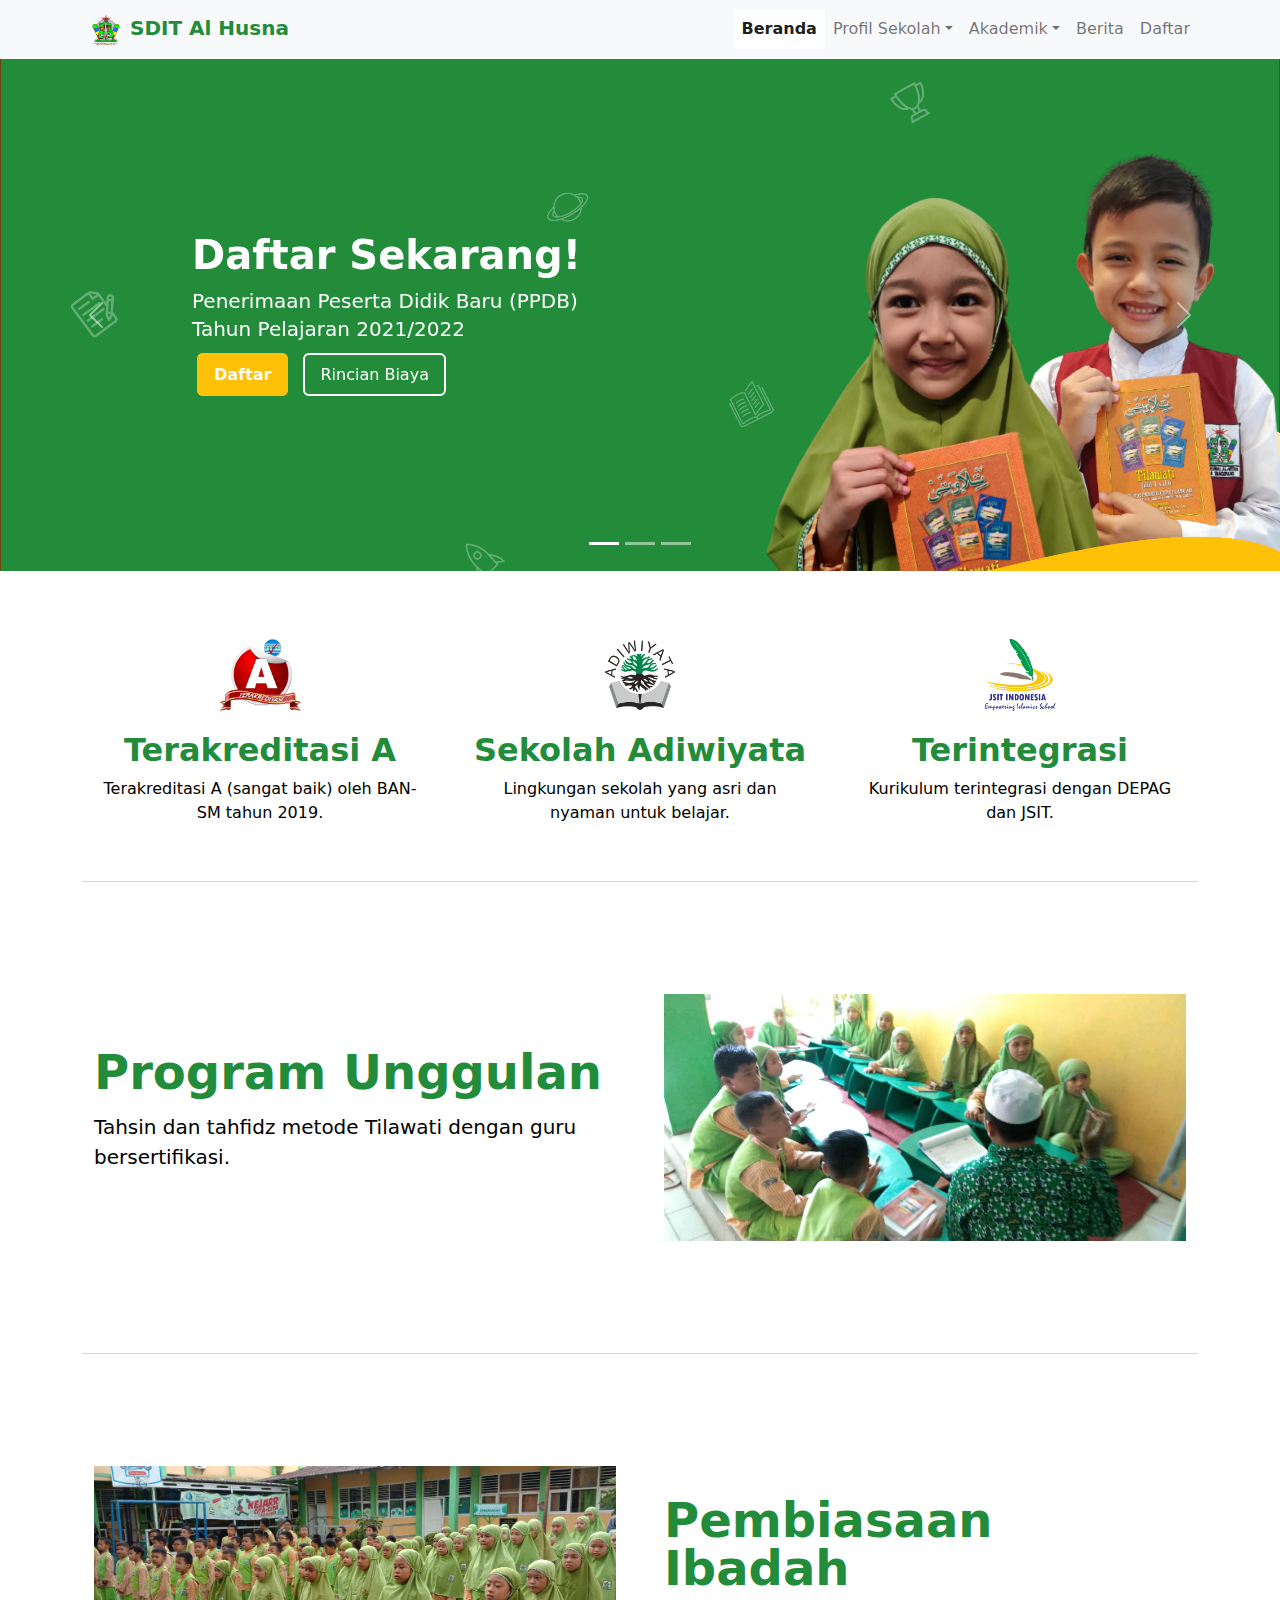
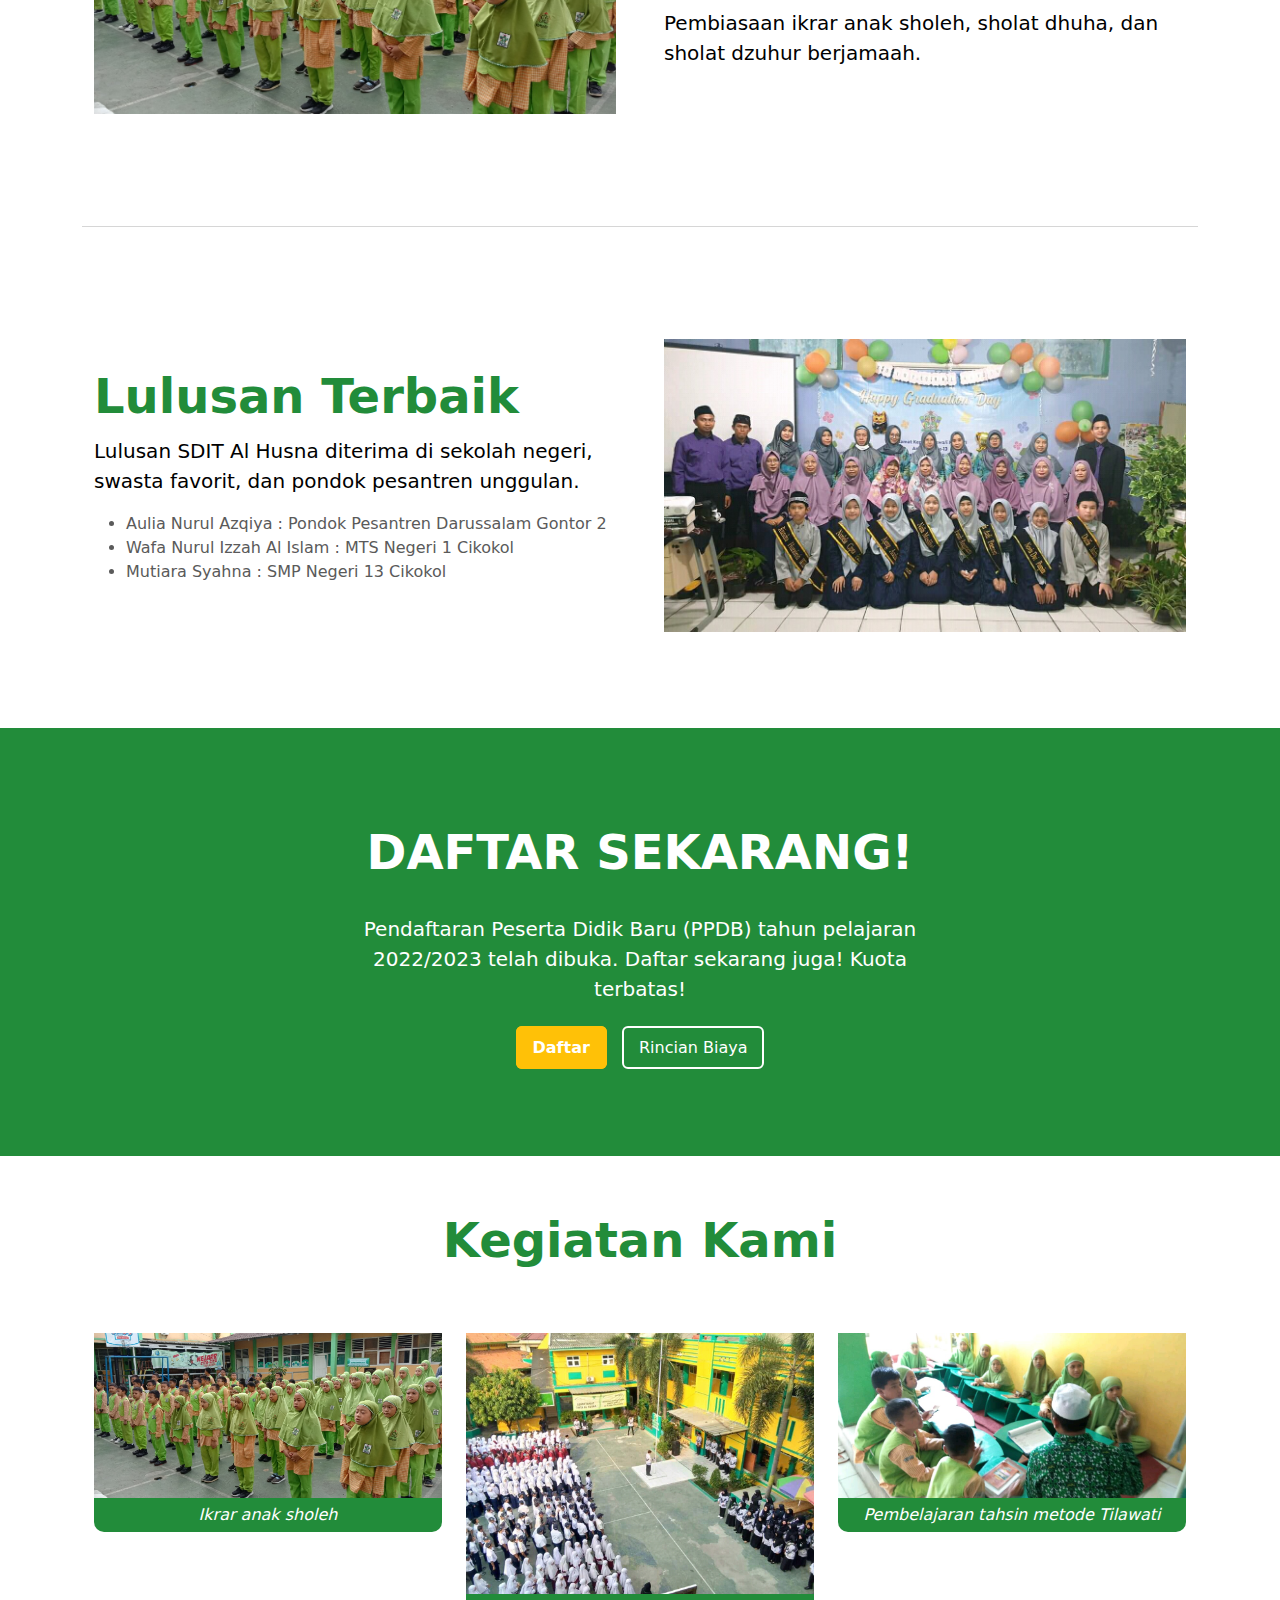
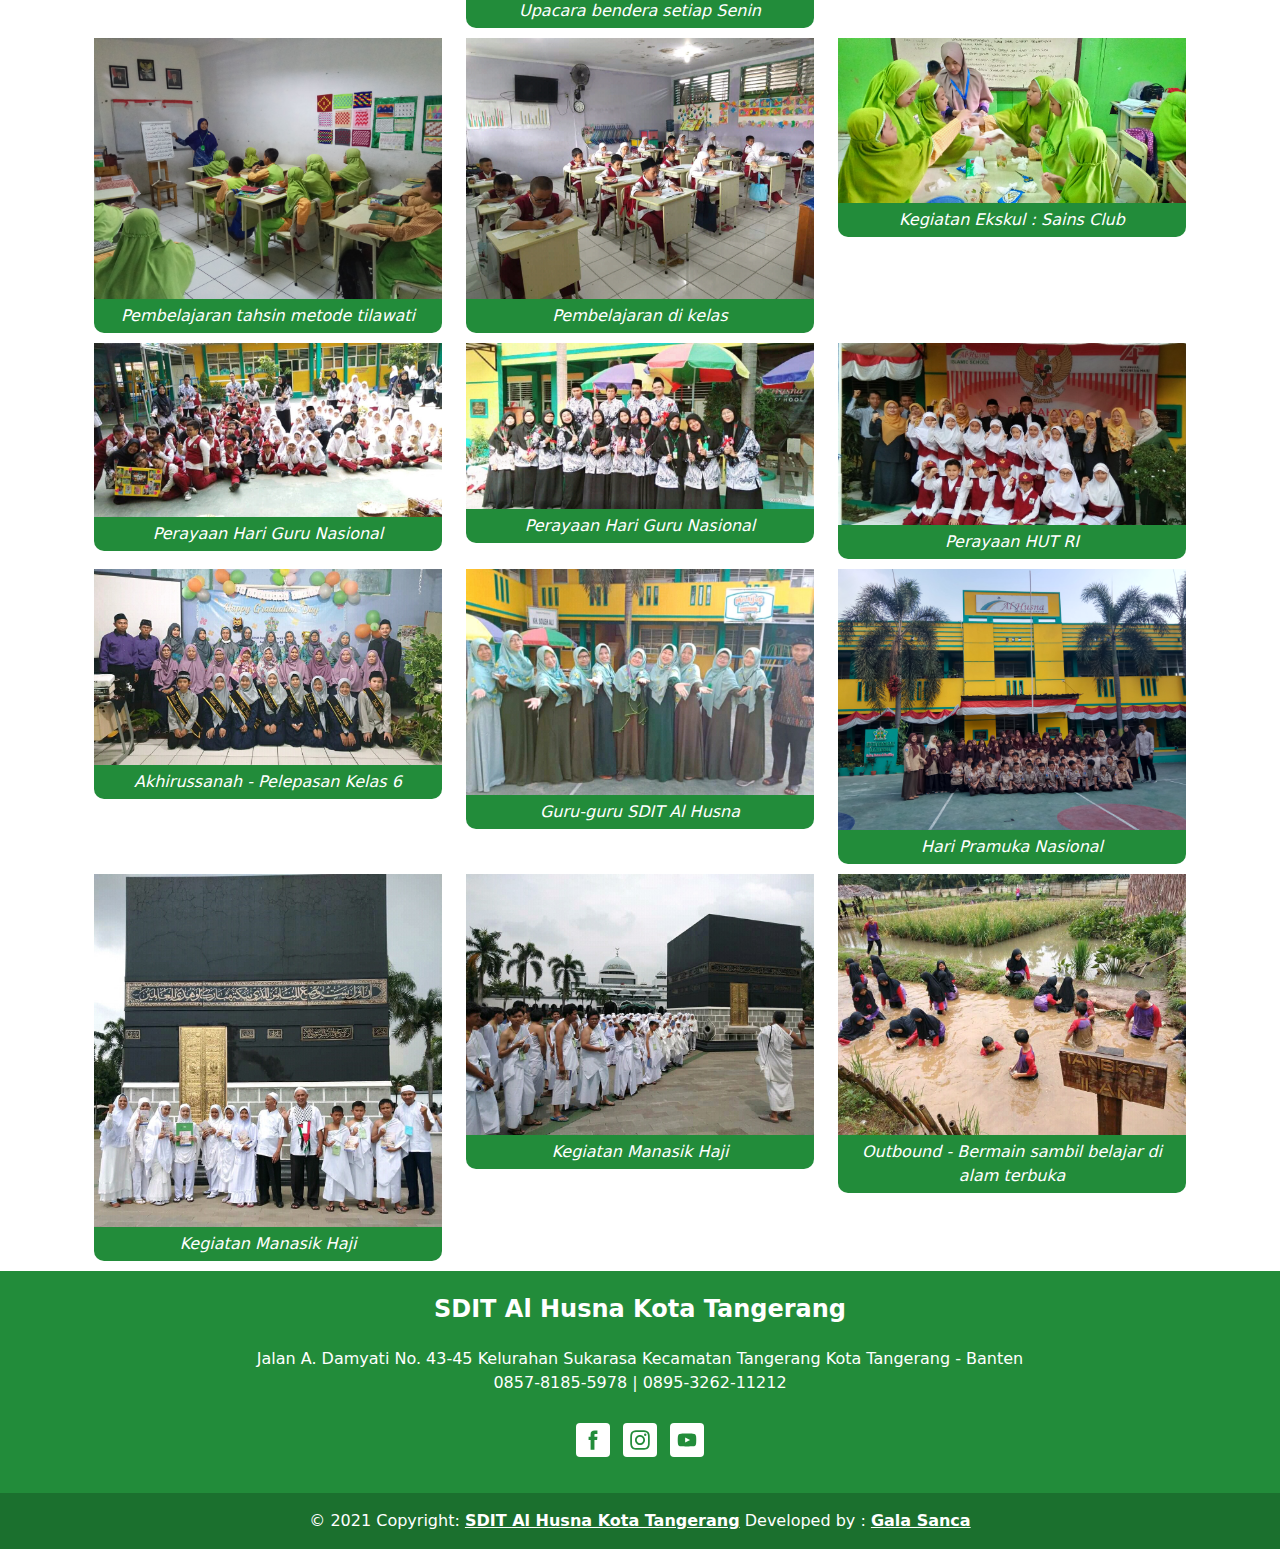
==== index.html @ 2f57d529 "Perbaikan versi. 0.4.2" ====
<!DOCTYPE html>
<html lang="en">
<head>
    <meta charset="UTF-8">
    <meta http-equiv="X-UA-Compatible" content="IE=edge">
    <meta name="viewport" content="width=device-width, initial-scale=1.0">

    <!-- Credit Bootstrap -->
    <meta charset="utf-8">
    <meta name="viewport" content="width=device-width, initial-scale=1">
    <meta name="description" content="">
    <meta name="author" content="Mark Otto, Jacob Thornton, and Bootstrap contributors">
    <meta name="generator" content="Hugo 0.83.1">
    <link rel="canonical" href="https://getbootstrap.com/docs/5.0/examples/headers/">
    <!-- Bootstrap core CSS -->
    <link href="bootstrap-5.0.1-dist/css/bootstrap.css" rel="stylesheet">
    <link href="bootstrap-5.0.1-dist/css/bootstrap.min.css" rel="stylesheet">
    <link rel="stylesheet" href="style/carousel.css">
    <link rel="stylesheet" href="style/style.css">

    <!-- icon di header -->
    <link rel="icon" href="img/logo_sdit_alhusna.png">

    <style>

    </style>

    <title>SDIT Al Husna Kota Tangerang</title>
</head>
<body>
    <!-- Bagian Header -->
    <header>
        <!-- Bagian Navigasi -->
      <nav class="navbar navbar-expand-sm navbar-light bg-light" aria-label="Third navbar example">
        <div class="container">
          <a class="navbar-brand" href="index.html"><img class="mx-2" src="img/logo_sdit_alhusna.png" height="32" alt="">SDIT Al Husna</a>
          <button class="navbar-toggler" type="button" data-bs-toggle="collapse" data-bs-target="#navbarsExample03" aria-controls="navbarsExample03" aria-expanded="false" aria-label="Toggle navigation">
            <span class="navbar-toggler-icon"></span>
          </button>
    
          <div class="collapse navbar-collapse justify-content-end" id="navbarsExample03">
            <ul class="navbar-nav mb-2 mb-sm-0">
              <li class="nav-item">
                <a class="nav-link active" aria-current="page" href="index.html">Beranda</a>
              </li>
              <li class="nav-item dropdown">
                <a class="nav-link dropdown-toggle" href="#" id="dropdown03" data-bs-toggle="dropdown" aria-expanded="false">Profil Sekolah</a>
                <ul class="dropdown-menu" aria-labelledby="dropdown03">
                  <li><a class="dropdown-item" href="../projek-websditalta-rev1/pages/sejarah.html">Sejarah Singkat</a></li>
                  <li><a class="dropdown-item" href="../projek-websditalta-rev1/pages/visimisi.html">Visi Misi</a></li>
                  <li><a class="dropdown-item" href="../projek-websditalta-rev1/pages/sarpras.html">Sarana Prasarana</a></li>
                  <li><a class="dropdown-item" href="../projek-websditalta-rev1/pages/profil.html">Profil Guru</a></li>
                </ul>
              </li>
              <li class="nav-item dropdown">
                <a class="nav-link dropdown-toggle" href="#" id="dropdown03" data-bs-toggle="dropdown" aria-expanded="false">Akademik</a>
                <ul class="dropdown-menu" aria-labelledby="dropdown03">
                  <li><a class="dropdown-item" href="../projek-websditalta-rev1/pages/prestasi.html">Prestasi Siswa</a></li>
                  <li><a class="dropdown-item" href="../projek-websditalta-rev1/pages/program.html">Program Unggulan</a></li>
                  <li><a class="dropdown-item" href="../projek-websditalta-rev1/pages/targetmutu.html">Target Mutu Lulusan</a></li>
                  <li><a class="dropdown-item" href="../projek-websditalta-rev1/pages/ekskul.html">Ekstrakurikuler</a></li>
                  <li><a class="dropdown-item" href="../projek-websditalta-rev1/pages/agenda.html">Agenda</a></li>
                </ul>
              </li>
              <li class="nav-item">
                <a class="nav-link" href="#">Berita</a>
              </li>    
              <li class="nav-item">
                <a class="nav-link" href="#daftar">Daftar</a>
              </li>       
            </ul>
          </div>
        </div>
      </nav>

    </header>

    <main>

      <!-- Bagian Carousel -->
      <div id="carouselExampleIndicators" class="carousel slide" data-bs-ride="carousel">
        <div class="carousel-indicators">
          <button type="button" data-bs-target="#carouselExampleIndicators" data-bs-slide-to="0" class="active" aria-current="true" aria-label="Slide 1"></button>
          <button type="button" data-bs-target="#carouselExampleIndicators" data-bs-slide-to="1" aria-label="Slide 2"></button>
          <button type="button" data-bs-target="#carouselExampleIndicators" data-bs-slide-to="2" aria-label="Slide 3"></button>
        </div>
        <div class="carousel-inner">
          <div class="carousel-item active">
            <img style="object-fit:cover;" src="img/banner_web.png" class="d-block w-100" alt="...">
            <div style="text-align: left;" class="carousel-caption d-md-block">
              <h1 class="fw-bold">Daftar Sekarang!</h1>
              <p style="max-width: 400px;" class="text-white">Penerimaan Peserta Didik Baru (PPDB) Tahun Pelajaran 2021/2022</p>
              <div class="regist-btn">
                <a class="daftar" target="_blank" href="https://bit.ly/PendaftaranSDITALHUSNA">Daftar</a>
                <a class="biaya" href="#">Rincian Biaya</a>
              </div>
            </div>
          </div>
          <div class="carousel-item">
            <img style="object-fit:cover;" src="img/foto/2foto.jpg" class="d-block w-100" alt="...">
          </div>
          <div class="carousel-item">
            <img style="object-fit:cover;" src="img/foto/15foto.jpg" class="d-block w-100" alt="...">
          </div>
        </div>
        <button class="carousel-control-prev" type="button" data-bs-target="#carouselExampleIndicators" data-bs-slide="prev">
          <span class="carousel-control-prev-icon" aria-hidden="true"></span>
          <span class="visually-hidden">Previous</span>
        </button>
        <button class="carousel-control-next" type="button" data-bs-target="#carouselExampleIndicators" data-bs-slide="next">
          <span class="carousel-control-next-icon" aria-hidden="true"></span>
          <span class="visually-hidden">Next</span>
        </button>
      </div>

      <div class="container marketing">
        <!-- Three columns of text below the carousel -->
        <div class="row">
          <div class="col-lg-4">
            <img src="img/icon/akreditasi-a.jpg" height="80" alt="terakreditasi A" class="mb-3">
            <h2>Terakreditasi A</h2>
            <p>Terakreditasi A (sangat baik) oleh BAN-SM tahun 2019.</p>
            <!-- <p><a class="btn btn-secondary" href="#">View details &raquo;</a></p> -->
          </div><!-- /.col-lg-4 -->

          <div class="col-lg-4">
            <img src="img/icon/Adiwiyata.png" height="80" alt="adiwiyata" class="mb-3">
            <h2>Sekolah Adiwiyata</h2>
            <p>Lingkungan sekolah yang asri dan nyaman untuk belajar.</p>
            <!-- <p><a class="btn btn-secondary" href="#">View details &raquo;</a></p> -->
          </div><!-- /.col-lg-4 -->

          <div class="col-lg-4">
            <img src="img/icon/jsit.png" height="80" alt="adiwiyata" class="mb-3">
            <h2>Terintegrasi</h2>
            <p>Kurikulum terintegrasi dengan DEPAG dan JSIT.</p>
            <!-- <p><a class="btn btn-secondary" href="#">View details &raquo;</a></p> -->
          </div><!-- /.col-lg-4 -->
        </div><!-- /.row -->
      </div><!-- /.container -->    

      <div class="container">
        <hr>
      </div>

      <!-- BAGIAN HEROES #1 -->
      <div class="container col-xxl-8 px-4 py-5">
        <div class="row flex-lg-row-reverse align-items-center g-5 py-5">
          <div class="col-10 col-sm-8 col-lg-6">
            <img src="img/foto/6foto.jpg" class="d-block mx-lg-auto img-fluid" alt="Bootstrap Themes" width="700" height="500" loading="lazy">
          </div>
          <div class="col-lg-6">
            <h1 class="display-5 fw-bold lh-1 mb-3">Program Unggulan</h1>
            <p class="lead">Tahsin dan tahfidz metode Tilawati dengan guru bersertifikasi.</p>
          </div>
        </div>
      </div>

      <div class="container">
        <hr>
      </div>

      <!-- BAGIAN HEROES #2 -->
      <div class="container col-xxl-8 px-4 py-5">
        <div class="row flex-lg-row align-items-center g-5 py-5">
          <div class="col-10 col-sm-8 col-lg-6">
            <img src="img/foto/1foto.jpg" class="d-block mx-lg-auto img-fluid" alt="Bootstrap Themes" width="700" height="500" loading="lazy">
          </div>
          <div class="col-lg-6">
            <h1 class="display-5 fw-bold lh-1 mb-3">Pembiasaan Ibadah</h1>
            <p class="lead">Pembiasaan ikrar anak sholeh, sholat dhuha, dan sholat dzuhur berjamaah.</p>
          </div>
        </div>
      </div>

      <div class="container">
        <hr>
      </div>

      <!-- BAGIAN HEROES #3 -->
      <div class="container col-xxl-8 px-4 py-5">
        <div class="row flex-lg-row-reverse align-items-center g-5 py-5">
          <div class="col-10 col-sm-8 col-lg-6">
            <img src="img/foto/10foto.jpg" class="d-block mx-lg-auto img-fluid" alt="Bootstrap Themes" width="700" height="500" loading="lazy">
          </div>
          <div class="col-lg-6">
            <h1 class="display-5 fw-bold lh-1 mb-3">Lulusan Terbaik</h1>
            <p class="lead">Lulusan SDIT Al Husna diterima di sekolah negeri, swasta favorit, dan pondok pesantren unggulan.</p>
            <ul>
              <li>Aulia Nurul Azqiya : Pondok Pesantren Darussalam Gontor 2</li>
              <li>Wafa Nurul Izzah Al Islam : MTS Negeri 1 Cikokol</li>
              <li>Mutiara Syahna : SMP Negeri 13 Cikokol</li>
            </ul>
          </div>
        </div>
      </div>

      <!-- HEROES DAFTAR -->
      <div style="background-color: #228c3a;" class=" text-secondary px-4 py-5 text-center" id="daftar">
        <div class="py-5">
          <h1 class="display-5 fw-bold text-white pb-4">DAFTAR SEKARANG!</h1>
          <div class="col-lg-6 mx-auto">
            <p class="fs-5 mb-4 text-white pb-2">Pendaftaran Peserta Didik Baru (PPDB) tahun pelajaran 2022/2023 telah dibuka. Daftar sekarang juga! Kuota terbatas!</p>
            <div class="d-grid gap-2 d-sm-flex justify-content-sm-center">
              <div class="regist-btn">
                <a class="daftar" target="_blank" href="https://bit.ly/PendaftaranSDITALHUSNA">Daftar</a>
                <a class="biaya" href="#">Rincian Biaya</a>
              </div>
            </div>
          </div>
        </div>
      </div>

      <!-- GALERY -->
      <div class="container">
        <div class="px-2 py-2 my-5 text-center">
          <h1 class="display-5 fw-bold">Kegiatan Kami</h1>
        </div>
        <div class="container">
            <div class="row">
                <div class="col-lg-4 col-md-6">
                    <img class="img-fluid" src="img/foto/1foto.jpg" alt="">
                    <div class="photo-caption">Ikrar anak sholeh</div>
                </div>
                <div class="col-lg-4 col-md-6">
                  <img class="img-fluid" src="img/foto/2foto.jpg" alt="">
                  <div class="photo-caption">Upacara bendera setiap Senin</div>
              </div>
                <div class="col-lg-4 col-md-6">
                    <img class="img-fluid" src="img/foto/6foto.jpg" alt="">
                    <div class="photo-caption">Pembelajaran tahsin metode Tilawati</div>
                </div>
                <div class="col-lg-4 col-md-6">
                  <img class="img-fluid" src="img/foto/5foto.jpg" alt="">
                  <div class="photo-caption">Pembelajaran tahsin metode tilawati</div>
              </div>
              <div class="col-lg-4 col-md-6">
                <img class="img-fluid" src="img/foto/4foto.jpg" alt="">
                <div class="photo-caption">Pembelajaran di kelas</div>
              </div>
              <div class="col-lg-4 col-md-6">
                <img class="img-fluid" src="img/foto/7foto.jpg" alt="">
                <div class="photo-caption">Kegiatan Ekskul : Sains Club</div>
            </div>
                <div class="col-lg-4 col-md-6">
                    <img class="img-fluid" src="img/foto/3foto.jpg" alt="">
                    <div class="photo-caption">Perayaan Hari Guru Nasional</div>
                </div>




                <div class="col-lg-4 col-md-6">
                    <img class="img-fluid" src="img/foto/8foto.jpg" alt="">
                    <div class="photo-caption">Perayaan Hari Guru Nasional</div>
                </div>
                <div class="col-lg-4 col-md-6">
                    <img class="img-fluid" src="img/foto/9foto.jpg" alt="">
                    <div class="photo-caption">Perayaan HUT RI</div>
                </div>
                <div class="col-lg-4 col-md-6">
                    <img class="img-fluid" src="img/foto/10foto.jpg" alt="">
                    <div class="photo-caption">Akhirussanah - Pelepasan Kelas 6</div>
                </div>
                <div class="col-lg-4 col-md-6">
                    <img class="img-fluid" src="img/foto/11foto.jpg" alt="">
                    <div class="photo-caption">Guru-guru SDIT Al Husna</div>
                </div>
                <div class="col-lg-4 col-md-6">
                    <img class="img-fluid" src="img/foto/12foto.jpg" alt="">
                    <div class="photo-caption">Hari Pramuka Nasional</div>
                </div>
                <div class="col-lg-4 col-md-6">
                    <img class="img-fluid" src="img/foto/13foto.jpg" alt="">
                    <div class="photo-caption">Kegiatan Manasik Haji</div>
                </div>
                <div class="col-lg-4 col-md-6">
                    <img class="img-fluid" src="img/foto/14foto.jpg" alt="">
                    <div class="photo-caption">Kegiatan Manasik Haji</div>
                </div>
                <div class="col-lg-4 col-md-6">
                    <img class="img-fluid" src="img/foto/15foto.jpg" alt="">
                    <div class="photo-caption">Outbound - Bermain sambil belajar di alam terbuka</div>
                </div>
            </div>
        </div>
        
    </div> 

    </main>

<!-- Footer -->
<footer style="background-color: #228c3a;" class="text-center text-white">
  <!-- Grid container -->
  <div class="container p-4">
    <h4 class="mb-4"><b>SDIT Al Husna Kota Tangerang</b></h4>
    <p class="text-white mb-4">Jalan A. Damyati No. 43-45 Kelurahan Sukarasa Kecamatan Tangerang Kota Tangerang - Banten
      <br>
      0857-8185-5978 | 0895-3262-11212
    </p>
    <!-- Section: Social media -->
    <section class="mb-2">
      <!-- Facebook -->
      <a style="width: 34px; padding: 2px; fill: #228c3a; background-color: white;" class="btn btn-floating m-1" href="https://www.facebook.com/sdi.alhusna.7" target="_blank">
        <svg viewBox="0 0 512 512"><path d="M211.9 197.4h-36.7v59.9h36.7V433.1h70.5V256.5h49.2l5.2-59.1h-54.4c0 0 0-22.1 0-33.7 0-13.9 2.8-19.5 16.3-19.5 10.9 0 38.2 0 38.2 0V82.9c0 0-40.2 0-48.8 0 -52.5 0-76.1 23.1-76.1 67.3C211.9 188.8 211.9 197.4 211.9 197.4z"/></svg>
      </a>

      <!-- Instagram -->
      <a style="width: 34px; padding: 2px; fill: #228c3a; background-color: white;" class="btn btn-floating m-1" href="https://instagram.com/sdit.alhusnatangerang" target="_blank">
        <svg viewBox="0 0 512 512"><g><path d="M256 109.3c47.8 0 53.4 0.2 72.3 1 17.4 0.8 26.9 3.7 33.2 6.2 8.4 3.2 14.3 7.1 20.6 13.4 6.3 6.3 10.1 12.2 13.4 20.6 2.5 6.3 5.4 15.8 6.2 33.2 0.9 18.9 1 24.5 1 72.3s-0.2 53.4-1 72.3c-0.8 17.4-3.7 26.9-6.2 33.2 -3.2 8.4-7.1 14.3-13.4 20.6 -6.3 6.3-12.2 10.1-20.6 13.4 -6.3 2.5-15.8 5.4-33.2 6.2 -18.9 0.9-24.5 1-72.3 1s-53.4-0.2-72.3-1c-17.4-0.8-26.9-3.7-33.2-6.2 -8.4-3.2-14.3-7.1-20.6-13.4 -6.3-6.3-10.1-12.2-13.4-20.6 -2.5-6.3-5.4-15.8-6.2-33.2 -0.9-18.9-1-24.5-1-72.3s0.2-53.4 1-72.3c0.8-17.4 3.7-26.9 6.2-33.2 3.2-8.4 7.1-14.3 13.4-20.6 6.3-6.3 12.2-10.1 20.6-13.4 6.3-2.5 15.8-5.4 33.2-6.2C202.6 109.5 208.2 109.3 256 109.3M256 77.1c-48.6 0-54.7 0.2-73.8 1.1 -19 0.9-32.1 3.9-43.4 8.3 -11.8 4.6-21.7 10.7-31.7 20.6 -9.9 9.9-16.1 19.9-20.6 31.7 -4.4 11.4-7.4 24.4-8.3 43.4 -0.9 19.1-1.1 25.2-1.1 73.8 0 48.6 0.2 54.7 1.1 73.8 0.9 19 3.9 32.1 8.3 43.4 4.6 11.8 10.7 21.7 20.6 31.7 9.9 9.9 19.9 16.1 31.7 20.6 11.4 4.4 24.4 7.4 43.4 8.3 19.1 0.9 25.2 1.1 73.8 1.1s54.7-0.2 73.8-1.1c19-0.9 32.1-3.9 43.4-8.3 11.8-4.6 21.7-10.7 31.7-20.6 9.9-9.9 16.1-19.9 20.6-31.7 4.4-11.4 7.4-24.4 8.3-43.4 0.9-19.1 1.1-25.2 1.1-73.8s-0.2-54.7-1.1-73.8c-0.9-19-3.9-32.1-8.3-43.4 -4.6-11.8-10.7-21.7-20.6-31.7 -9.9-9.9-19.9-16.1-31.7-20.6 -11.4-4.4-24.4-7.4-43.4-8.3C310.7 77.3 304.6 77.1 256 77.1L256 77.1z"/><path d="M256 164.1c-50.7 0-91.9 41.1-91.9 91.9s41.1 91.9 91.9 91.9 91.9-41.1 91.9-91.9S306.7 164.1 256 164.1zM256 315.6c-32.9 0-59.6-26.7-59.6-59.6s26.7-59.6 59.6-59.6 59.6 26.7 59.6 59.6S288.9 315.6 256 315.6z"/><circle cx="351.5" cy="160.5" r="21.5"/></g></svg>
      </a>

      <!-- Youtube -->
      <a style="width: 34px; padding: 2px; fill: #228c3a; background-color: white;" class="btn btn-floating m-1" href="https://www.youtube.com/channel/UCJsd5Vw7xkL0qe_aAj08_vQ" target="_blank">
        <svg viewBox="0 0 512 512"><path d="M422.6 193.6c-5.3-45.3-23.3-51.6-59-54 -50.8-3.5-164.3-3.5-215.1 0 -35.7 2.4-53.7 8.7-59 54 -4 33.6-4 91.1 0 124.8 5.3 45.3 23.3 51.6 59 54 50.9 3.5 164.3 3.5 215.1 0 35.7-2.4 53.7-8.7 59-54C426.6 284.8 426.6 227.3 422.6 193.6zM222.2 303.4v-94.6l90.7 47.3L222.2 303.4z"/></svg>
      </a>
      
    </section>
    <!-- Section: Social media -->

  </div>
  <!-- Grid container -->

  <!-- Copyright -->
  <div class="text-center p-3" style="background-color: rgba(0, 0, 0, 0.2);">
    © 2021 Copyright:
    <a class="text-white" href="index.html"><b>SDIT Al Husna Kota Tangerang</b></a>
    Developed by :
    <a class="text-white" href="https://www.facebook.com/galasanca"><b>Gala Sanca</b></a>
  </div>
  <!-- Copyright -->
</footer>
<!-- Footer -->

</body>
    <script src="bootstrap-5.0.1-dist/js/bootstrap.js"></script>
</html>
---- style/carousel.css ----
/* GLOBAL STYLES
-------------------------------------------------- */
/* Padding below the footer and lighter body text */

body {
  padding-top: 3rem;
  padding-bottom: 3rem;
  color: #5a5a5a;
}


/* CUSTOMIZE THE CAROUSEL
-------------------------------------------------- */

/* Carousel base class */
.carousel {
  margin-bottom: 4rem;
}
/* Since positioning the image, we need to help out the caption */
.carousel-caption {
  bottom: 3rem;
  z-index: 10;
}

/* Declare heights because of positioning of img element */
.carousel-item {
  height: 32rem;
}
.carousel-item > img {
  position: absolute;
  top: 0;
  left: 0;
  min-width: 100%;
  height: 32rem;
}


/* MARKETING CONTENT
-------------------------------------------------- */

/* Center align the text within the three columns below the carousel */
.marketing .col-lg-4 {
  margin-bottom: 1.5rem;
  text-align: center;
}
.marketing h2 {
  font-weight: 400;
}
/* rtl:begin:ignore */
.marketing .col-lg-4 p {
  margin-right: .75rem;
  margin-left: .75rem;
}
/* rtl:end:ignore */


/* Featurettes
------------------------- */

.featurette-divider {
  margin: 5rem 0; /* Space out the Bootstrap <hr> more */
}

/* Thin out the marketing headings */
.featurette-heading {
  font-weight: 300;
  line-height: 1;
  /* rtl:remove */
  letter-spacing: -.05rem;
}


/* RESPONSIVE CSS
-------------------------------------------------- */

@media (min-width: 40em) {
  /* Bump up size of carousel content */
  .carousel-caption p {
    margin-bottom: 1.25rem;
    font-size: 1.25rem;
    line-height: 1.4;
  }

  .featurette-heading {
    font-size: 50px;
  }
}

@media (min-width: 62em) {
  .featurette-heading {
    margin-top: 7rem;
  }
}
---- style/style.css ----
/* 228c3a Pallete Hijau*/ 
/* ffc107 Pallete Orange */
body{
    margin: 0;
    padding: 0;
  }

p{
    color: black;
}

.container .navbar-brand{
      color: #228c3a;
      font-weight: bold;
  }

nav .container ul li .active{
    background-color: white;
    color: #228c3a;
    font-weight: bold;
}

/* TAMBAHAN CSS CAROUSEL */
.carousel-caption{
    top: 50%;
    transform: translateY(-50%);
}

.marketing h2{
    color: #228c3a;
    font-weight: bold;
}

.regist-btn a{
    text-decoration: none;
    color: white;
    font-size: 16px;
    padding: 10px 15px;
    margin: 10px 5px;
}

.regist-btn .daftar{
    background-color: #ffc107;
    border-radius: 6px;
    border: #ffc107 2px solid;
    font-weight: bold;
}

.regist-btn .daftar:hover{
    border: white 2px solid;
    background-color: #ffc107;
    border-radius: 6px;
    font-weight: bold;
    color:white;
}

.regist-btn .biaya{
    border: white solid 2px;
    background-color: #228c3a;
    border-radius: 6px;
}


.container h1{
    color: #228c3a;
}

.copyright a{
    color: white;
    font-weight: bold;
}

.photo-caption{
    background-color: #228c3a;
    color: white;
    text-align: center;
    font-style: italic;
    padding: 5px;
    margin-bottom: 10px;
    border-bottom-left-radius: 10px;
    border-bottom-right-radius: 10px;
}
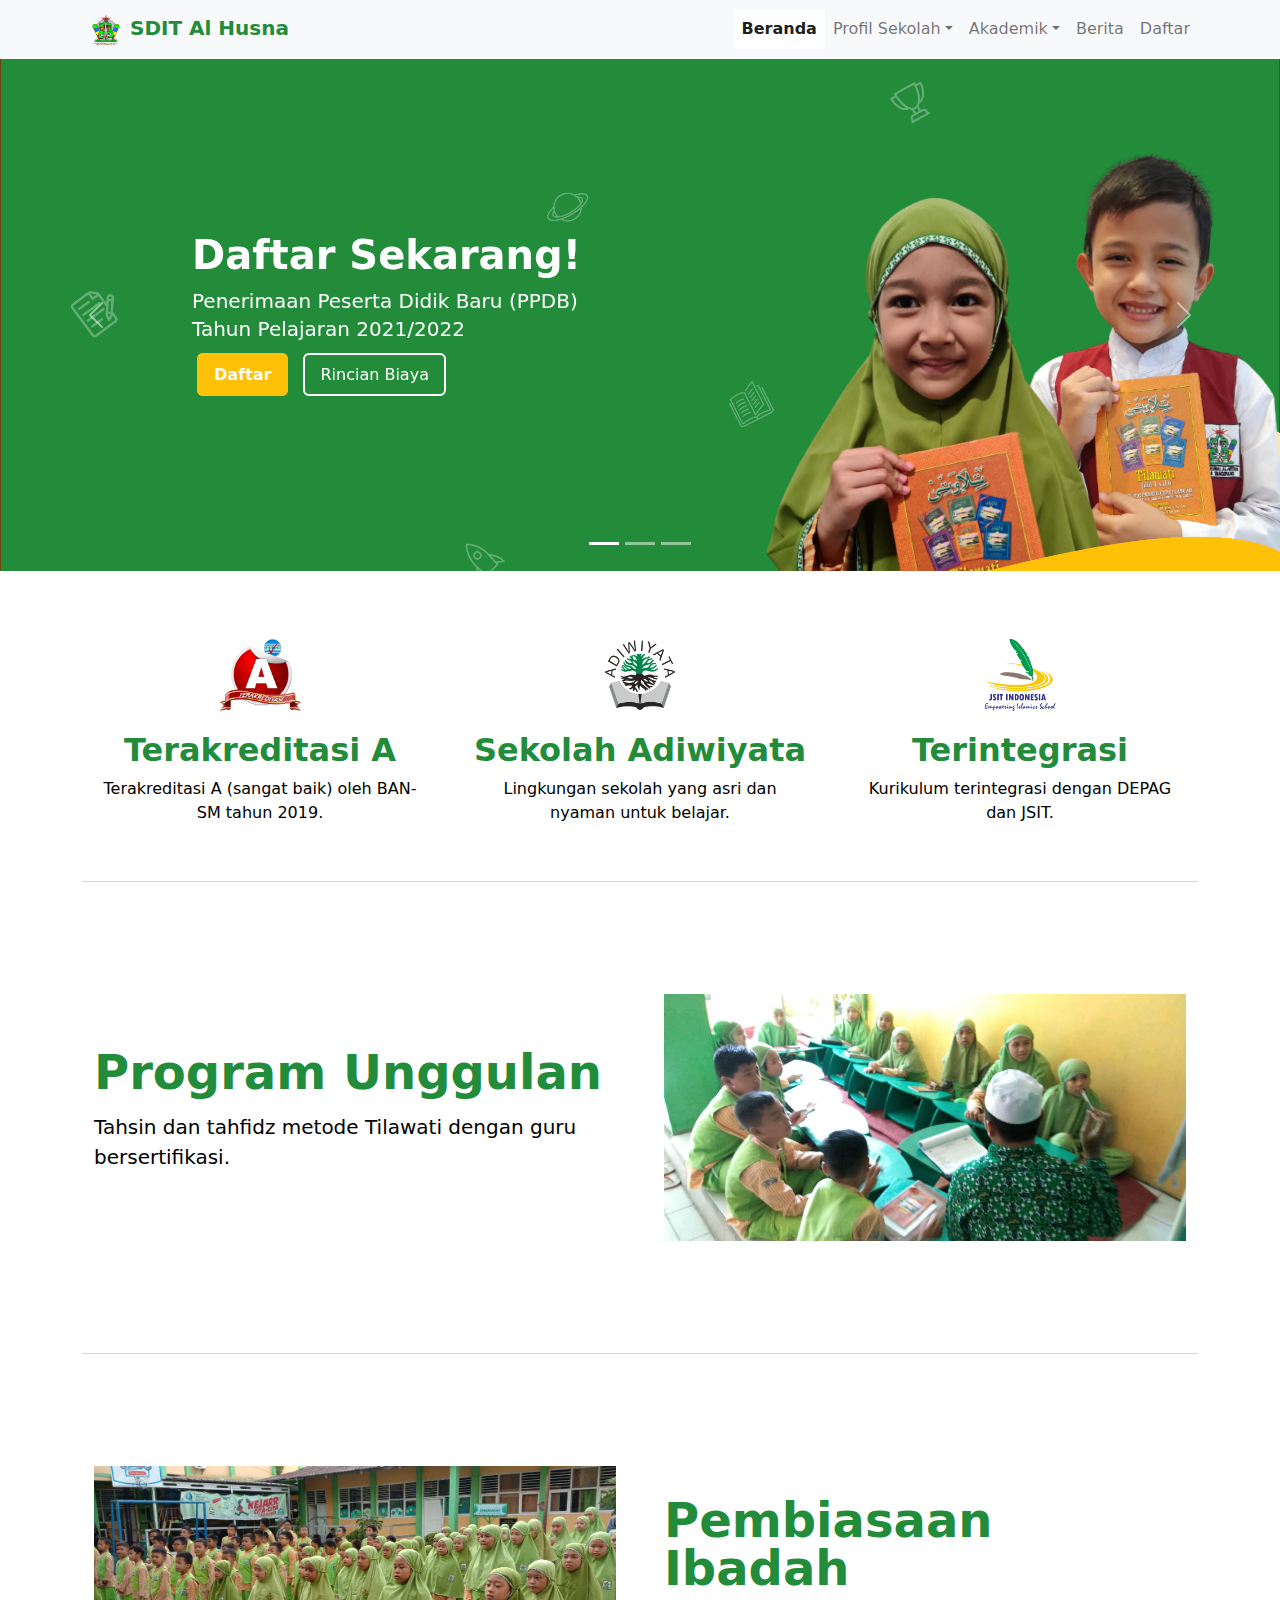
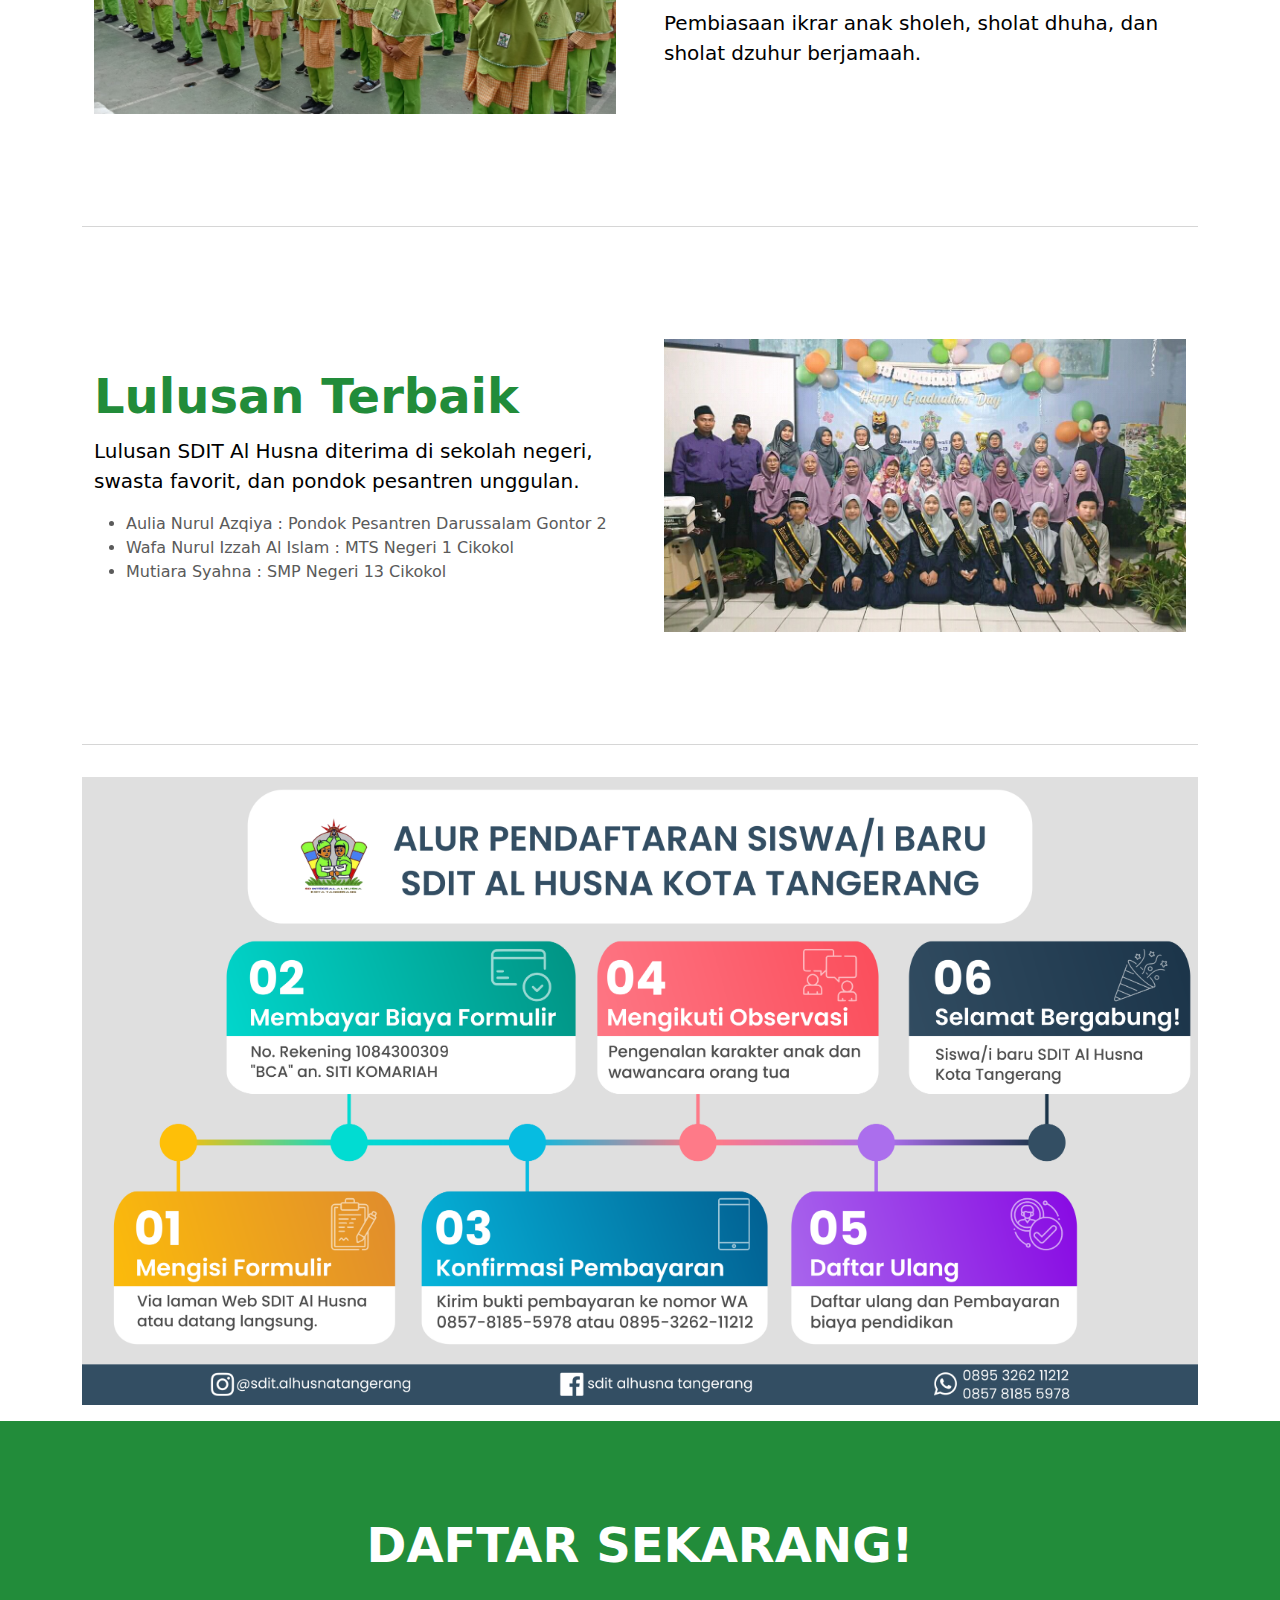
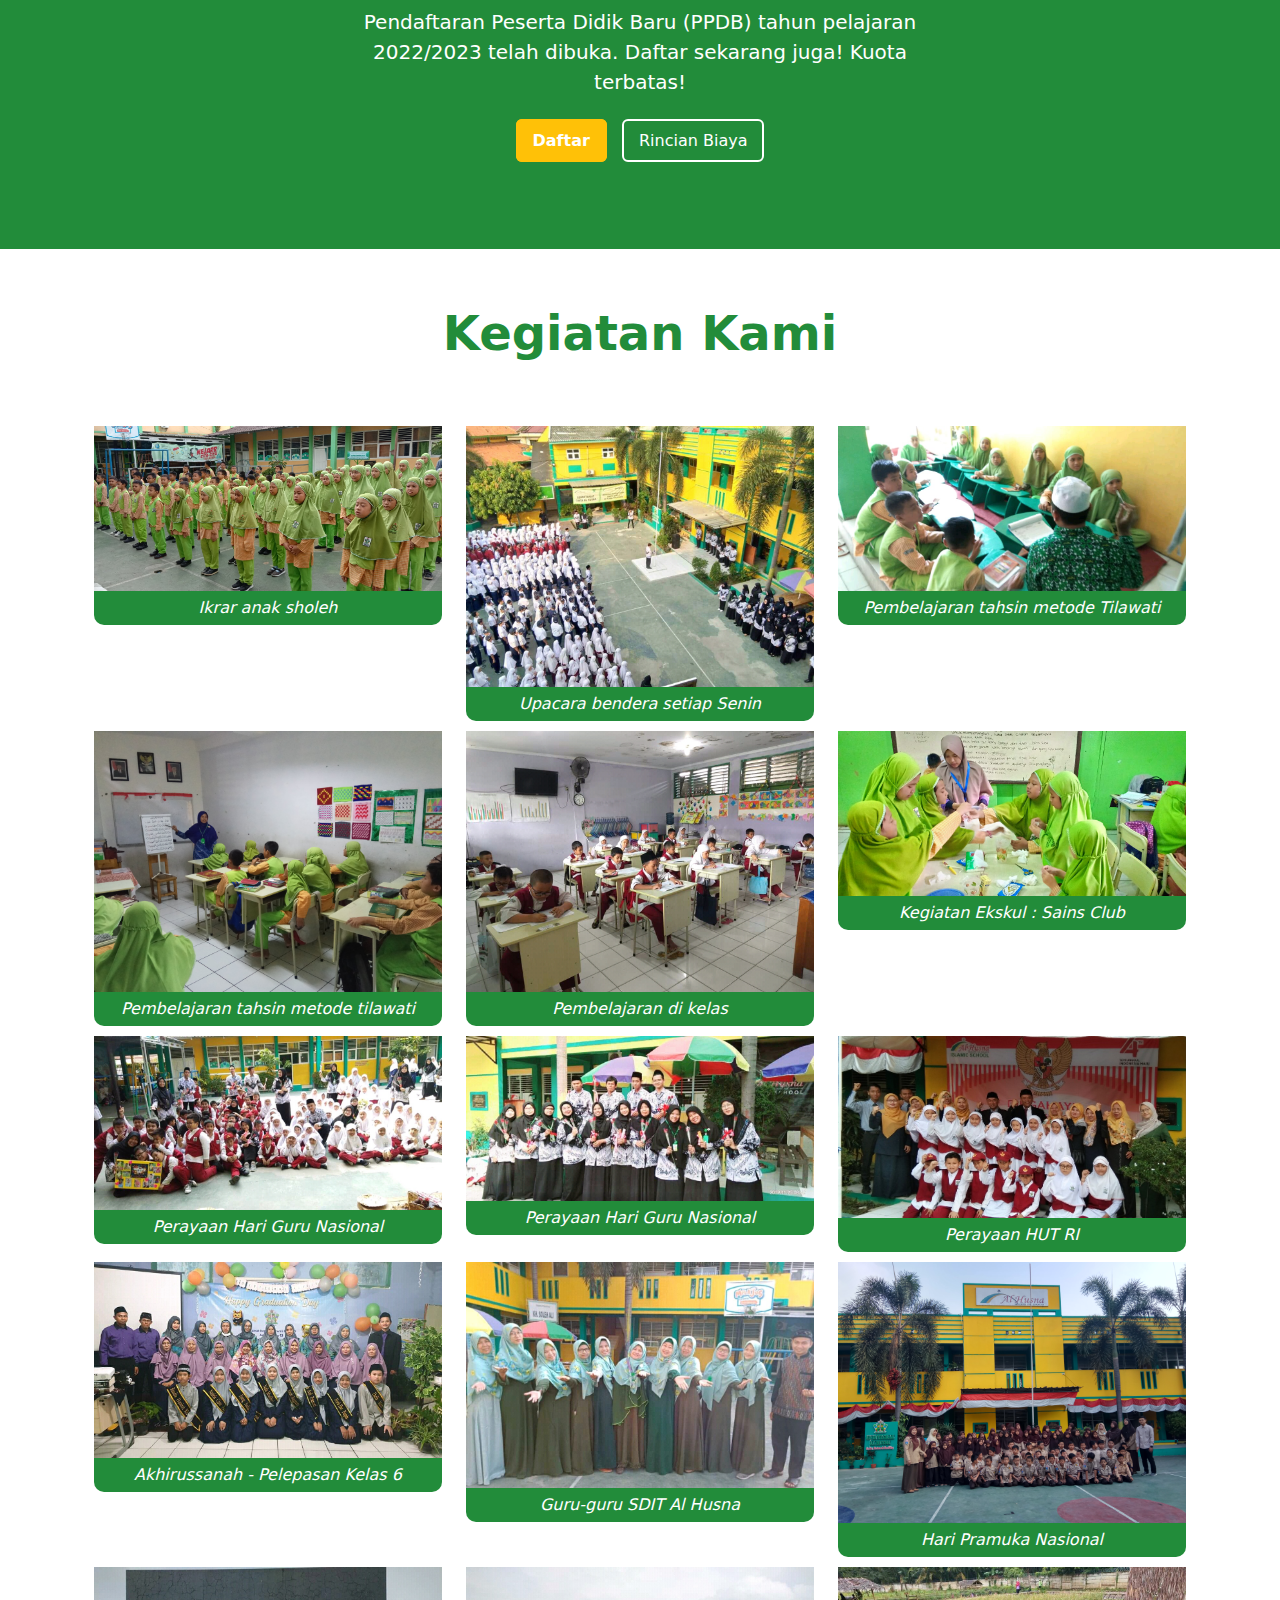
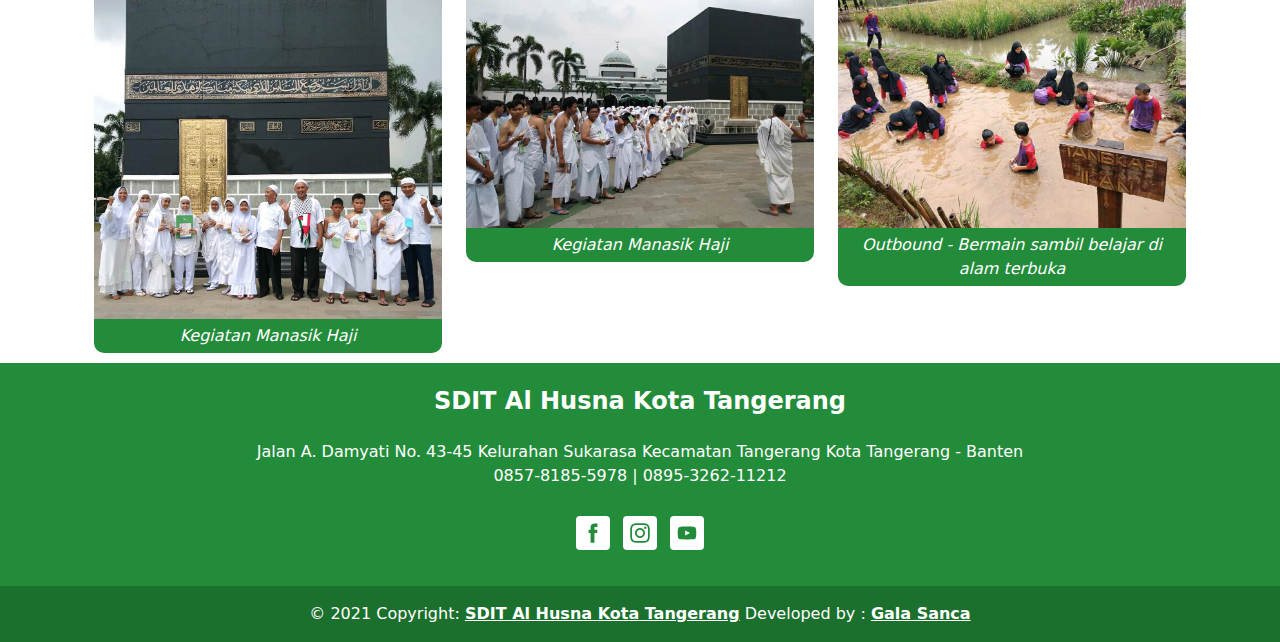
==== commit dee49f28: "Perbaikan versi 0.4.4" ====
--- a/index.html
+++ b/index.html
@@ -97,7 +97,7 @@
             </div>
           </div>
           <div class="carousel-item">
-            <img style="object-fit:cover;" src="img/foto/2foto.jpg" class="d-block w-100" alt="...">
+            <img style="object-fit:contain;" src="img/foto/trial-quran.png" class="d-block w-100" alt="...">
           </div>
           <div class="carousel-item">
             <img style="object-fit:cover;" src="img/foto/15foto.jpg" class="d-block w-100" alt="...">
@@ -195,7 +195,16 @@
         </div>
       </div>
 
+      <div class="container">
+        <hr>
+      </div>
+
       <!-- HEROES DAFTAR -->
+      <div class="container">
+        <div class="row">
+          <img class="py-3" src="img/foto/alur-daftar.png" alt="">
+        </div>
+      </div>
       <div style="background-color: #228c3a;" class=" text-secondary px-4 py-5 text-center" id="daftar">
         <div class="py-5">
           <h1 class="display-5 fw-bold text-white pb-4">DAFTAR SEKARANG!</h1>
@@ -204,7 +213,7 @@
             <div class="d-grid gap-2 d-sm-flex justify-content-sm-center">
               <div class="regist-btn">
                 <a class="daftar" target="_blank" href="https://bit.ly/PendaftaranSDITALHUSNA">Daftar</a>
-                <a class="biaya" href="#">Rincian Biaya</a>
+                <a class="biaya" target="_blank" href="../img/foto/rincianbiaya.jpeg">Rincian Biaya</a>
               </div>
             </div>
           </div>
@@ -246,10 +255,6 @@
                     <img class="img-fluid" src="img/foto/3foto.jpg" alt="">
                     <div class="photo-caption">Perayaan Hari Guru Nasional</div>
                 </div>
-
-
-
-
                 <div class="col-lg-4 col-md-6">
                     <img class="img-fluid" src="img/foto/8foto.jpg" alt="">
                     <div class="photo-caption">Perayaan Hari Guru Nasional</div>
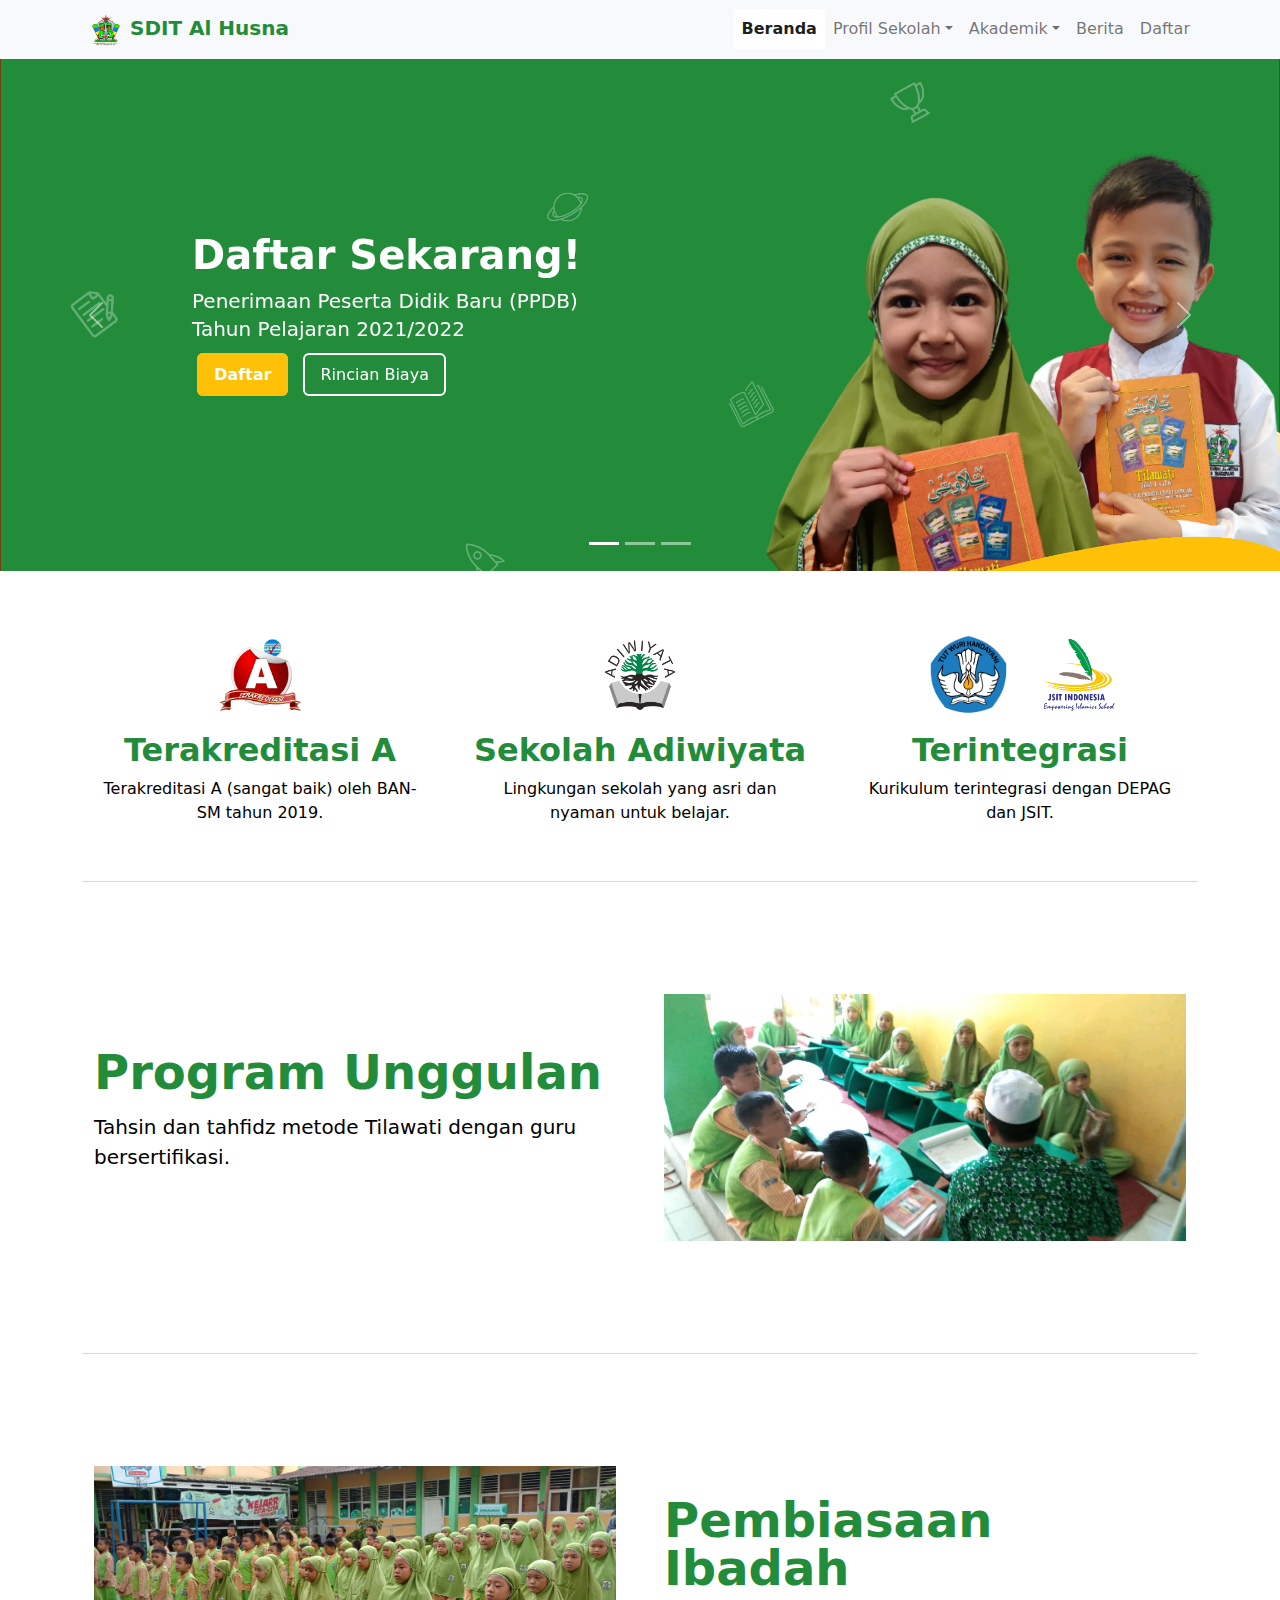
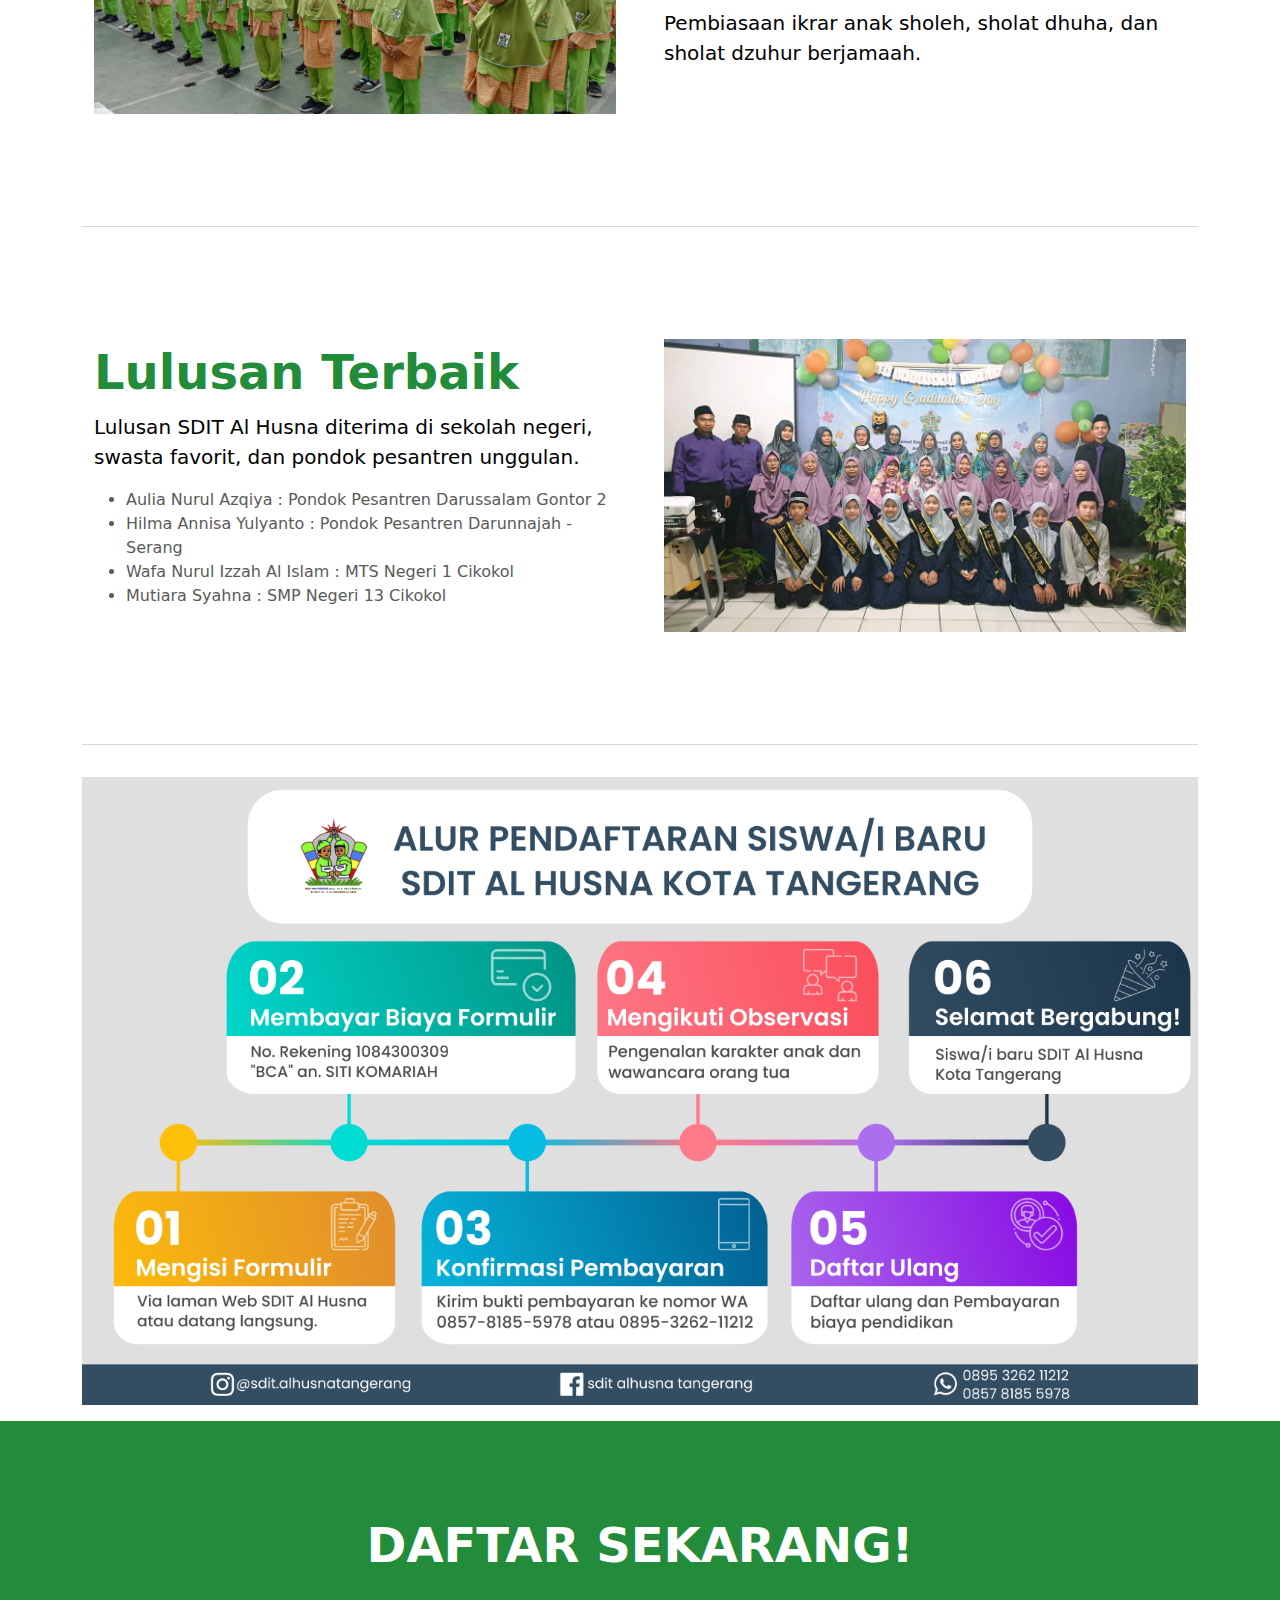
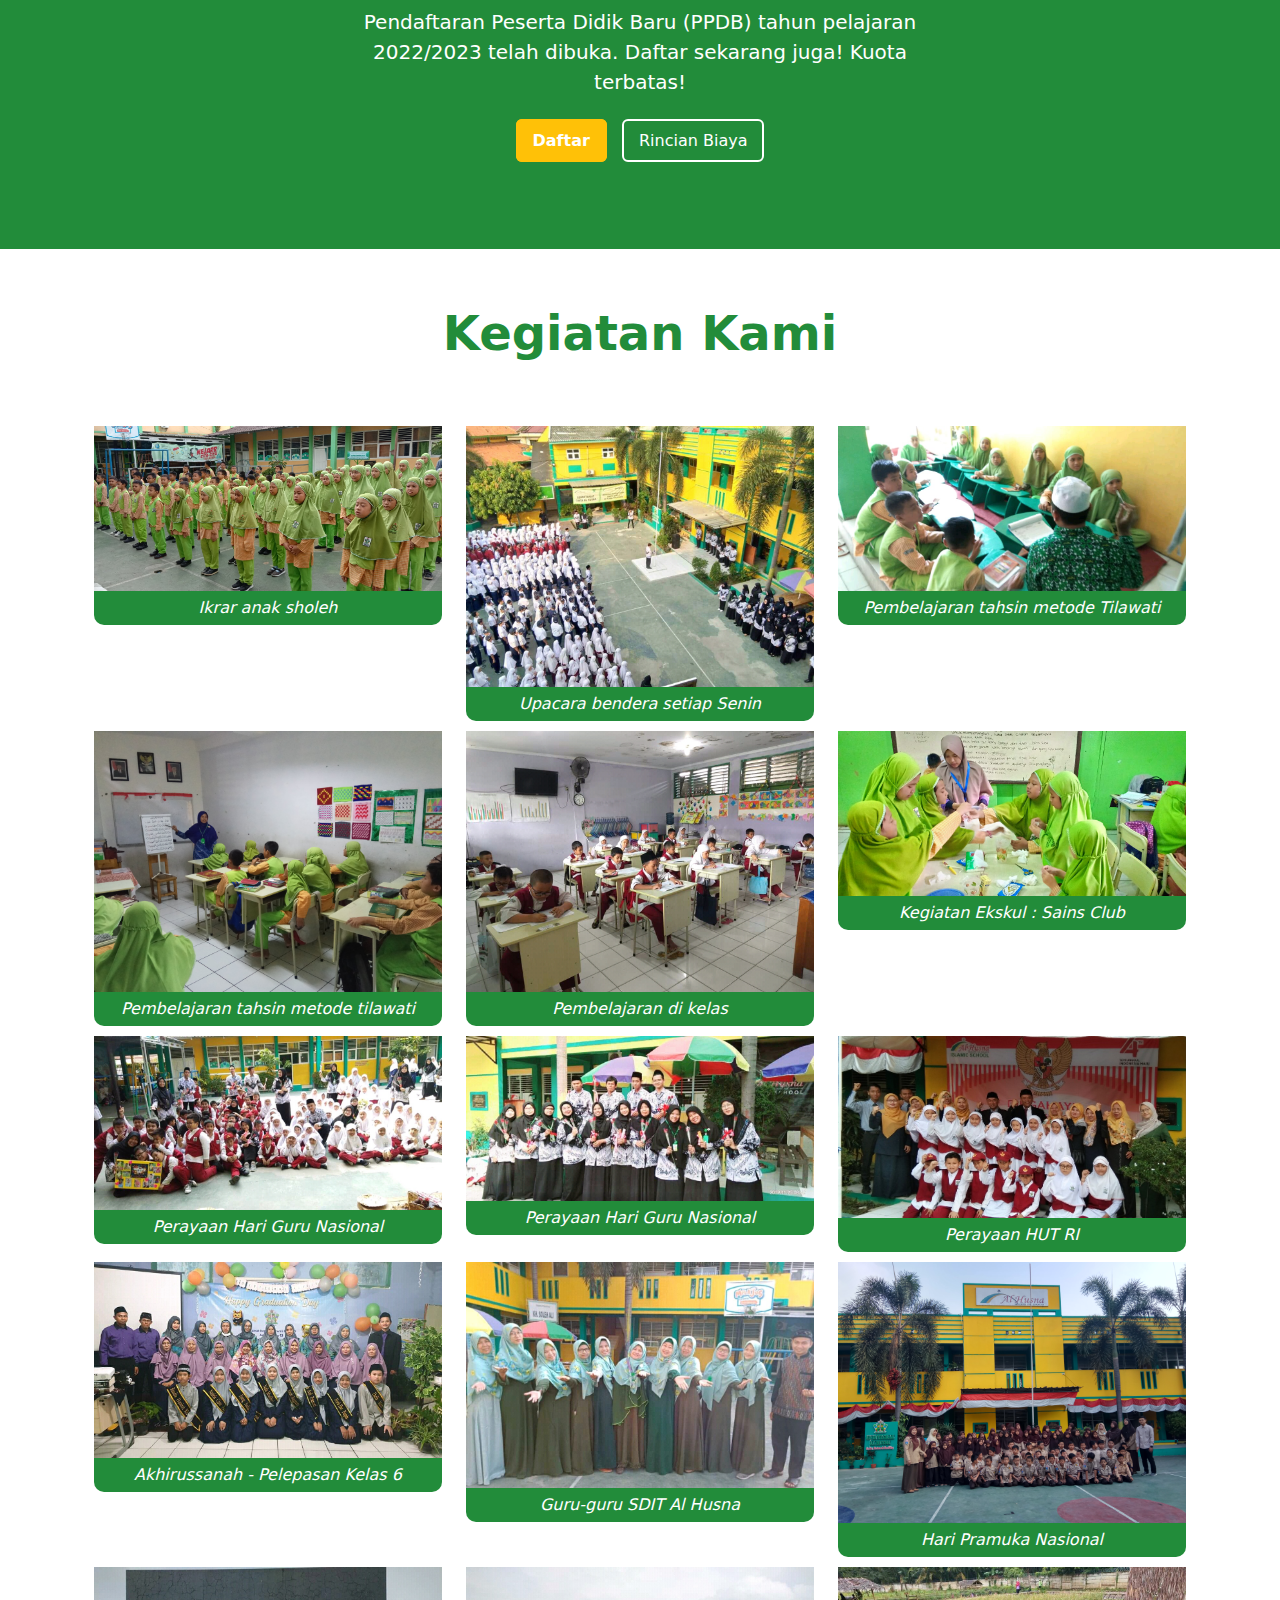
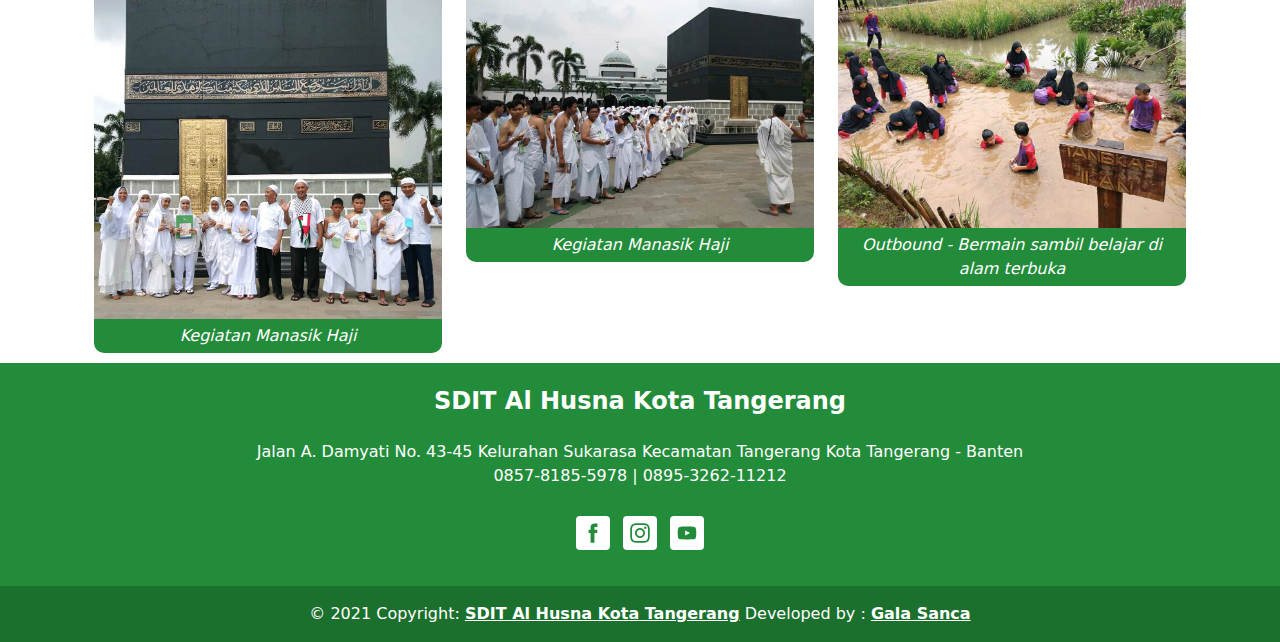
==== commit 500623d5: "Perbaikan versi 0.5.1" ====
--- a/index.html
+++ b/index.html
@@ -46,6 +46,7 @@
               <li class="nav-item dropdown">
                 <a class="nav-link dropdown-toggle" href="#" id="dropdown03" data-bs-toggle="dropdown" aria-expanded="false">Profil Sekolah</a>
                 <ul class="dropdown-menu" aria-labelledby="dropdown03">
+                  <li><a class="dropdown-item" href="../projek-websditalta-rev1/pages/sambutan.html">Sambutan Yayasan</a></li>
                   <li><a class="dropdown-item" href="../projek-websditalta-rev1/pages/sejarah.html">Sejarah Singkat</a></li>
                   <li><a class="dropdown-item" href="../projek-websditalta-rev1/pages/visimisi.html">Visi Misi</a></li>
                   <li><a class="dropdown-item" href="../projek-websditalta-rev1/pages/sarpras.html">Sarana Prasarana</a></li>
@@ -92,7 +93,7 @@
               <p style="max-width: 400px;" class="text-white">Penerimaan Peserta Didik Baru (PPDB) Tahun Pelajaran 2021/2022</p>
               <div class="regist-btn">
                 <a class="daftar" target="_blank" href="https://bit.ly/PendaftaranSDITALHUSNA">Daftar</a>
-                <a class="biaya" href="#">Rincian Biaya</a>
+                <a class="biaya" target="_blank" href="../img/foto/rincianbiaya.jpeg">Rincian Biaya</a>
               </div>
             </div>
           </div>
@@ -131,6 +132,7 @@
           </div><!-- /.col-lg-4 -->
 
           <div class="col-lg-4">
+            <img src="img/icon/disdik.png" height="80" alt="adiwiyata" class="mb-3">
             <img src="img/icon/jsit.png" height="80" alt="adiwiyata" class="mb-3">
             <h2>Terintegrasi</h2>
             <p>Kurikulum terintegrasi dengan DEPAG dan JSIT.</p>
@@ -188,6 +190,7 @@
             <p class="lead">Lulusan SDIT Al Husna diterima di sekolah negeri, swasta favorit, dan pondok pesantren unggulan.</p>
             <ul>
               <li>Aulia Nurul Azqiya : Pondok Pesantren Darussalam Gontor 2</li>
+              <li>Hilma Annisa Yulyanto : Pondok Pesantren Darunnajah - Serang</li>
               <li>Wafa Nurul Izzah Al Islam : MTS Negeri 1 Cikokol</li>
               <li>Mutiara Syahna : SMP Negeri 13 Cikokol</li>
             </ul>
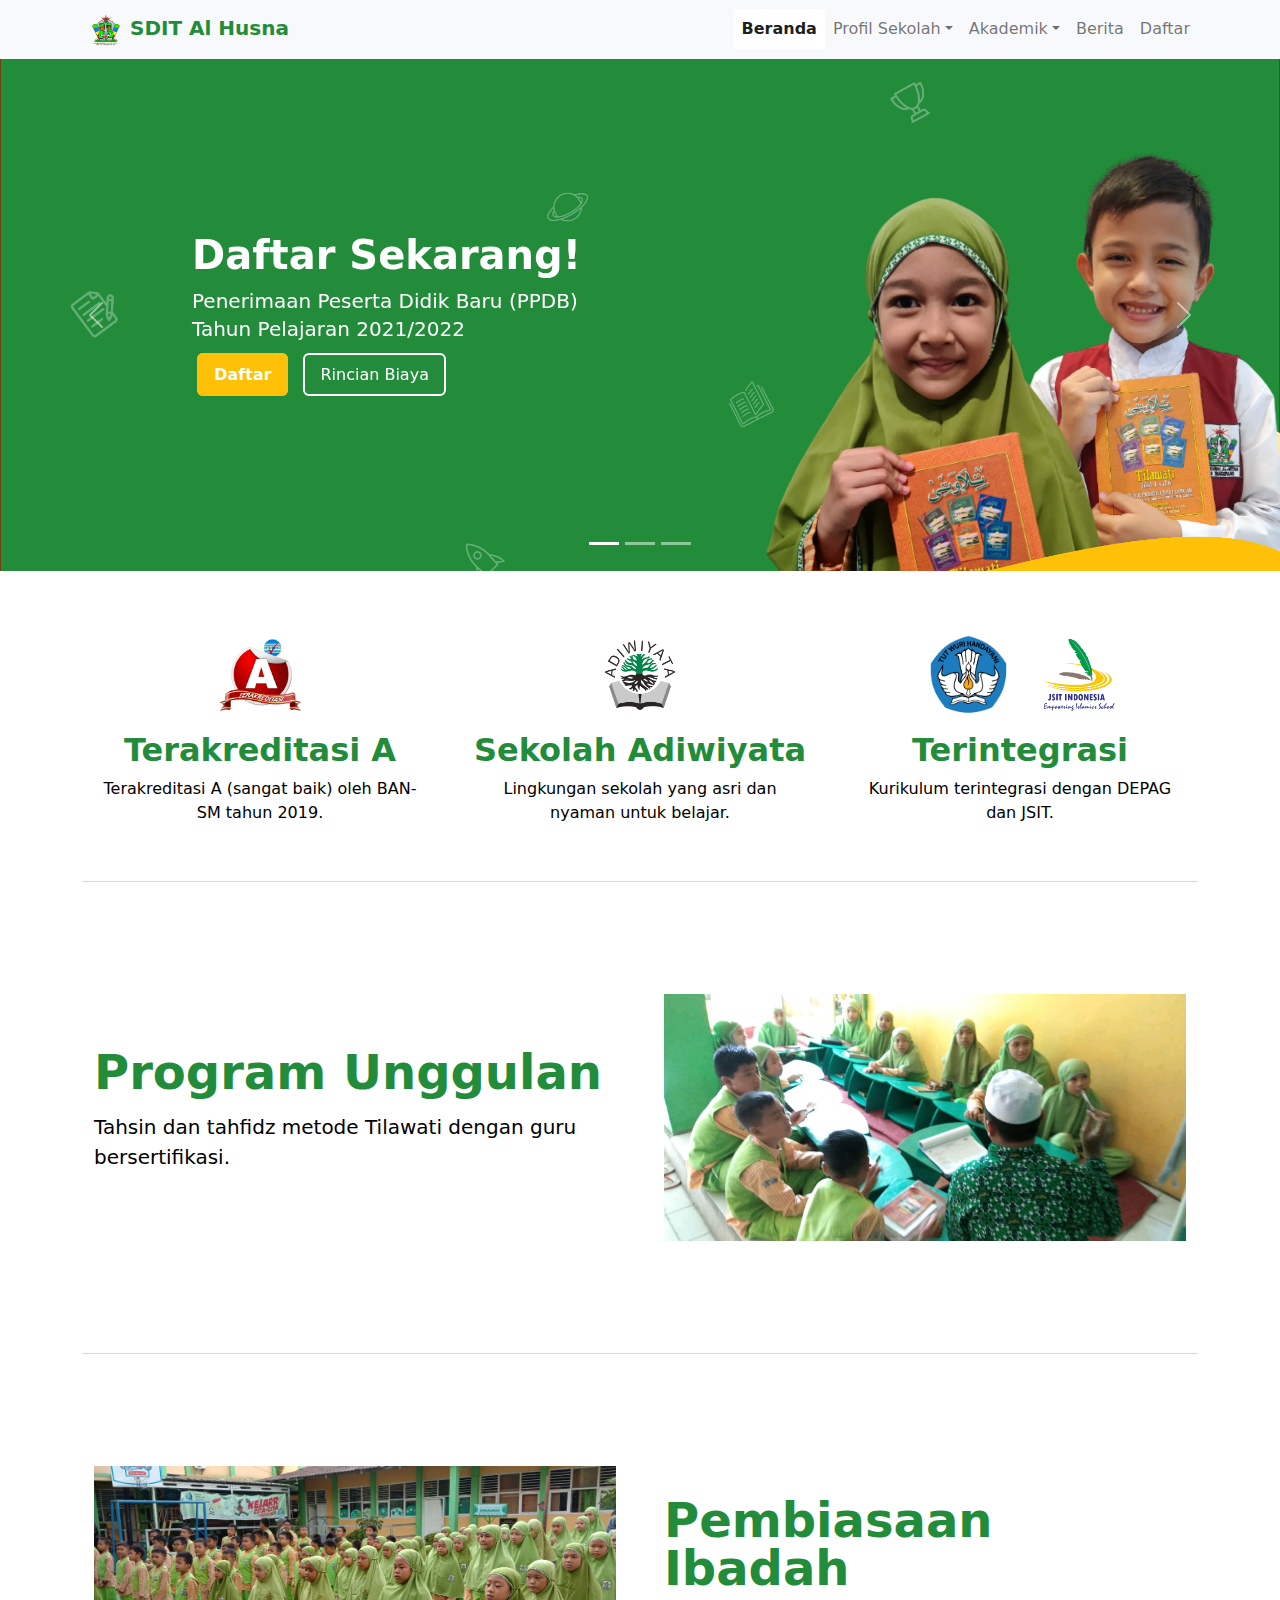
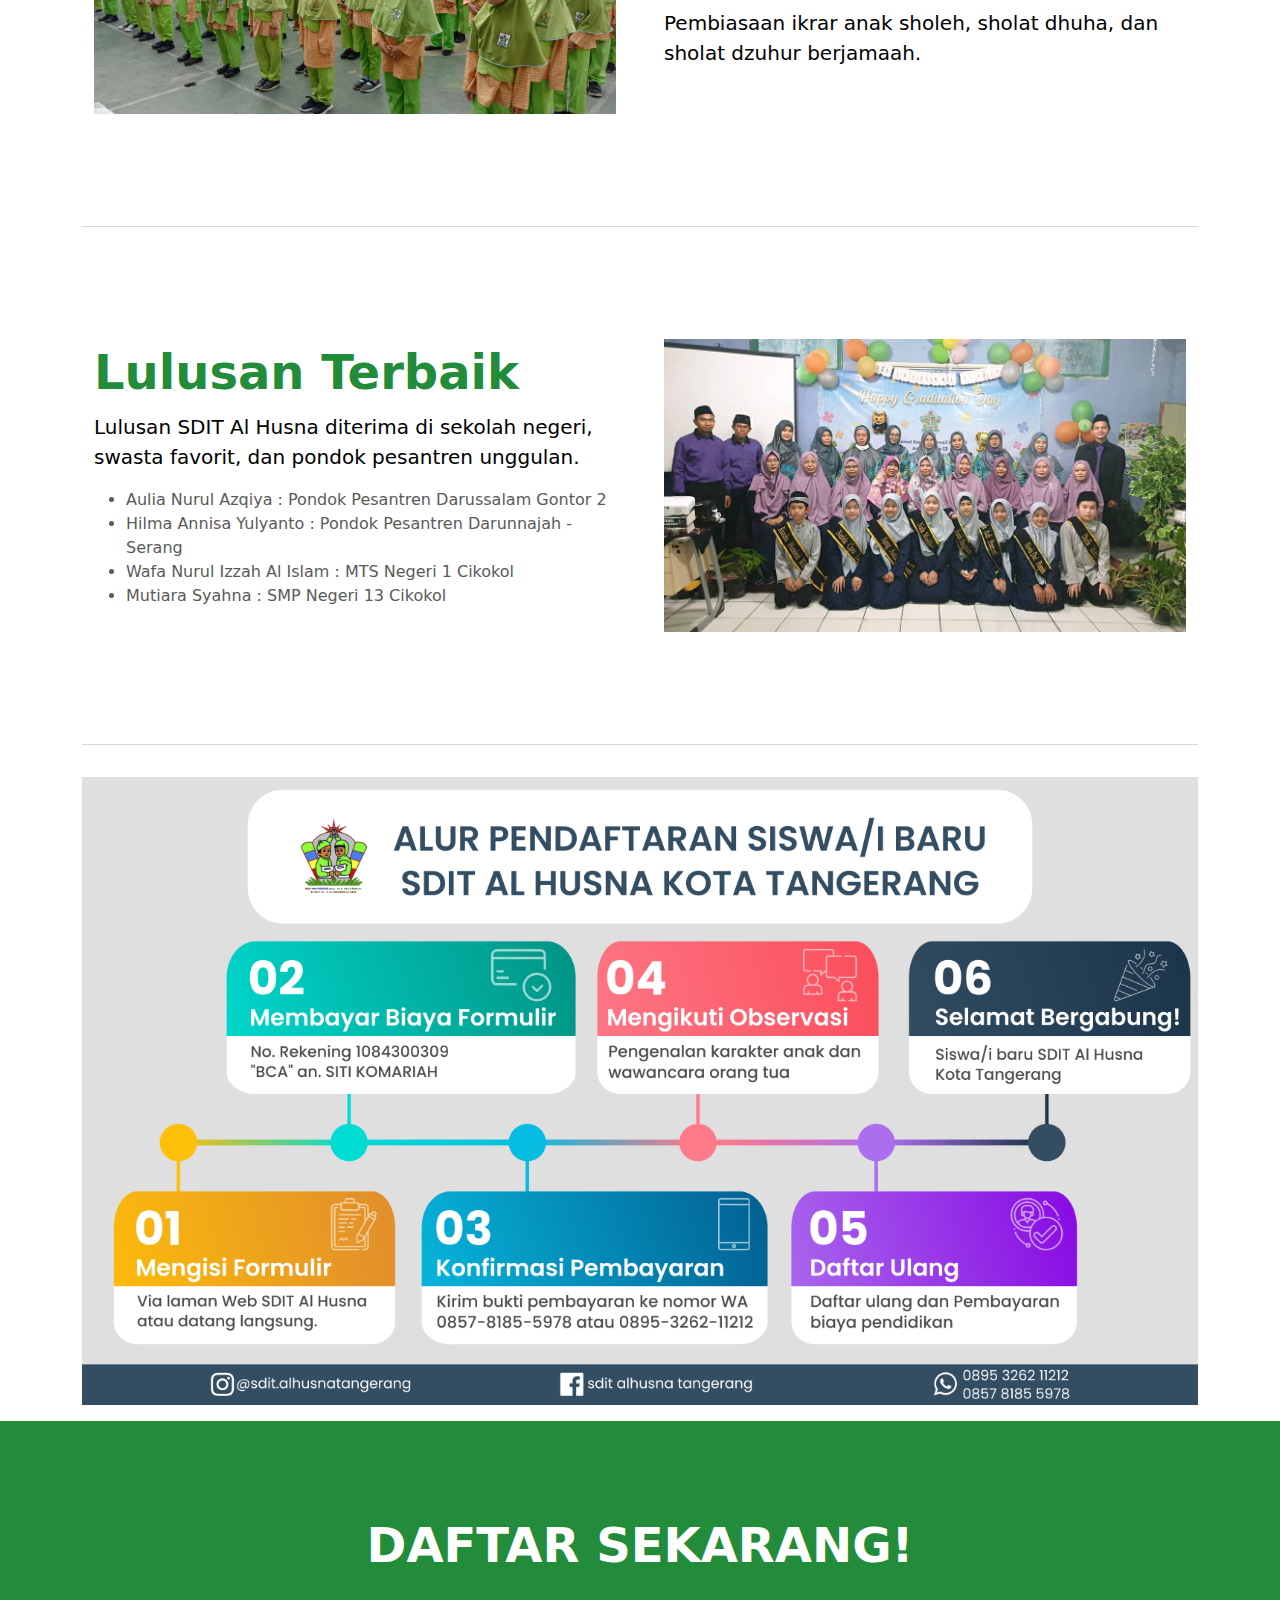
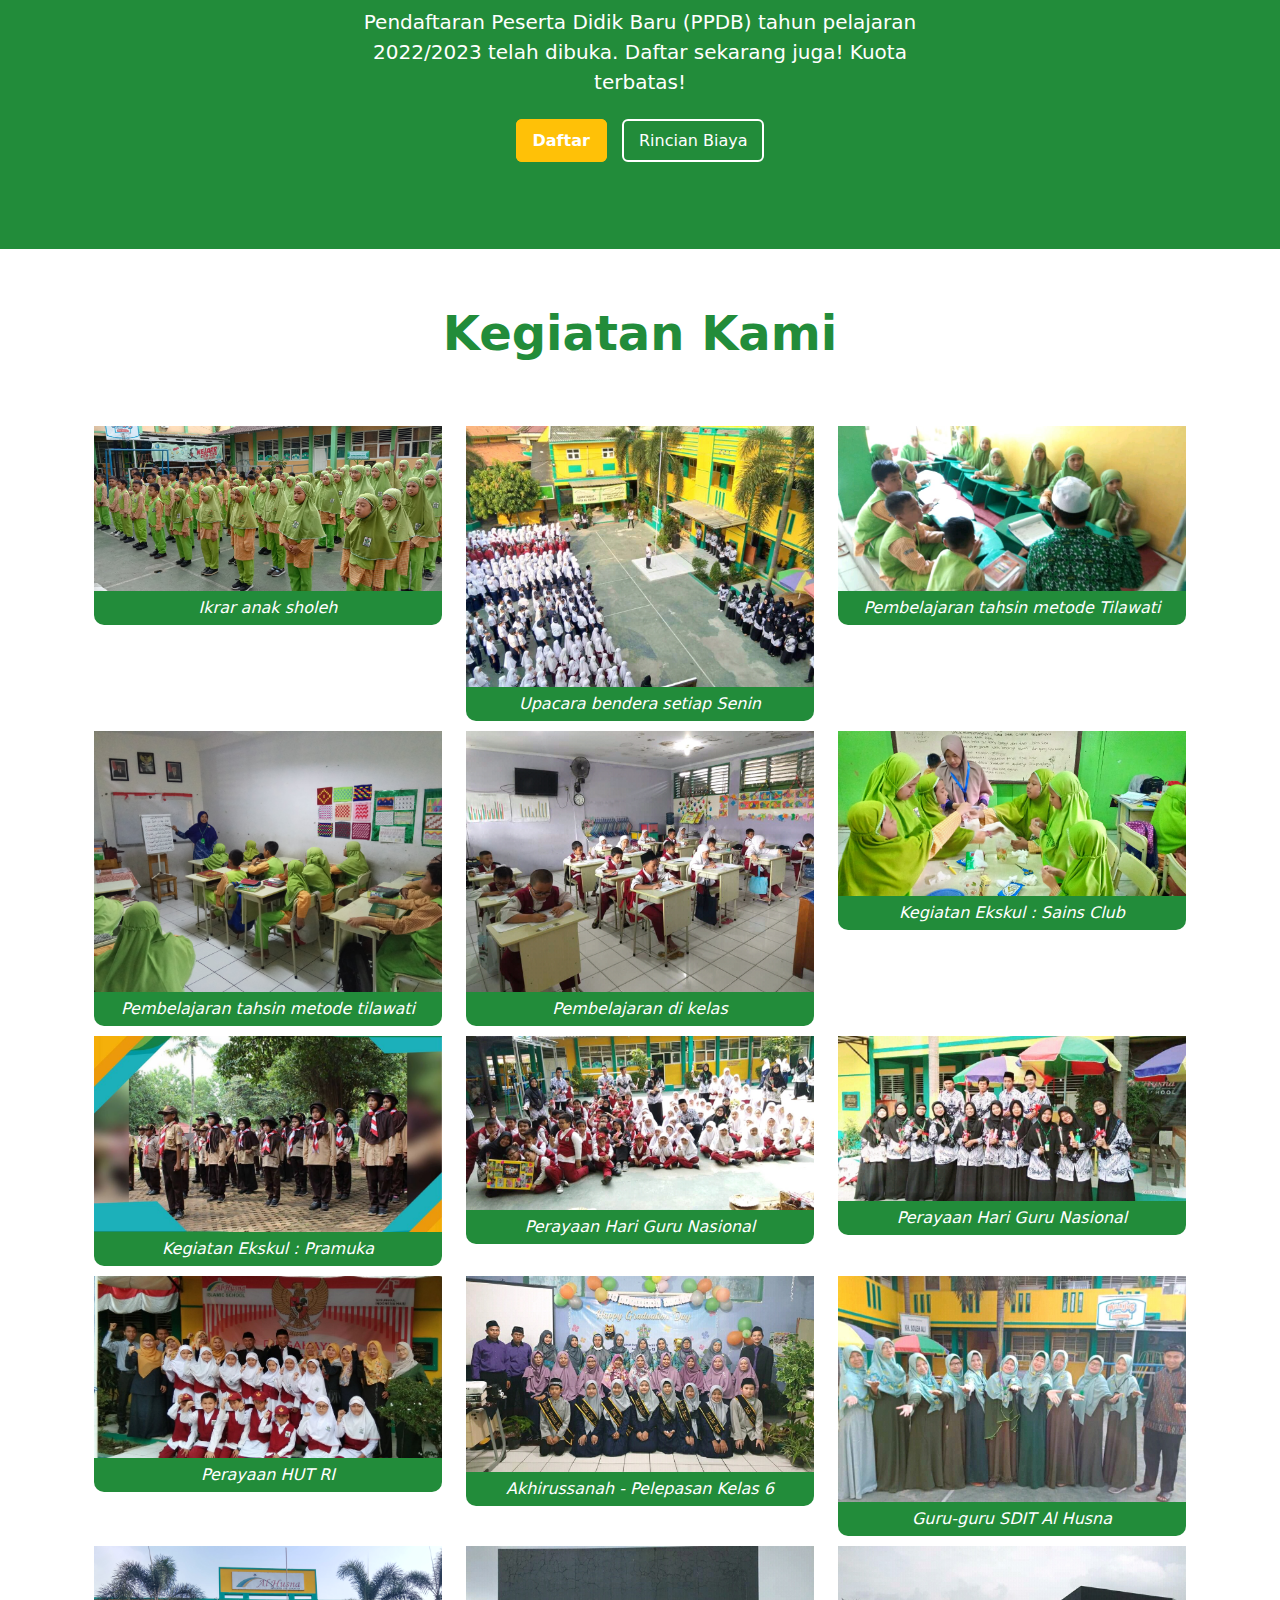
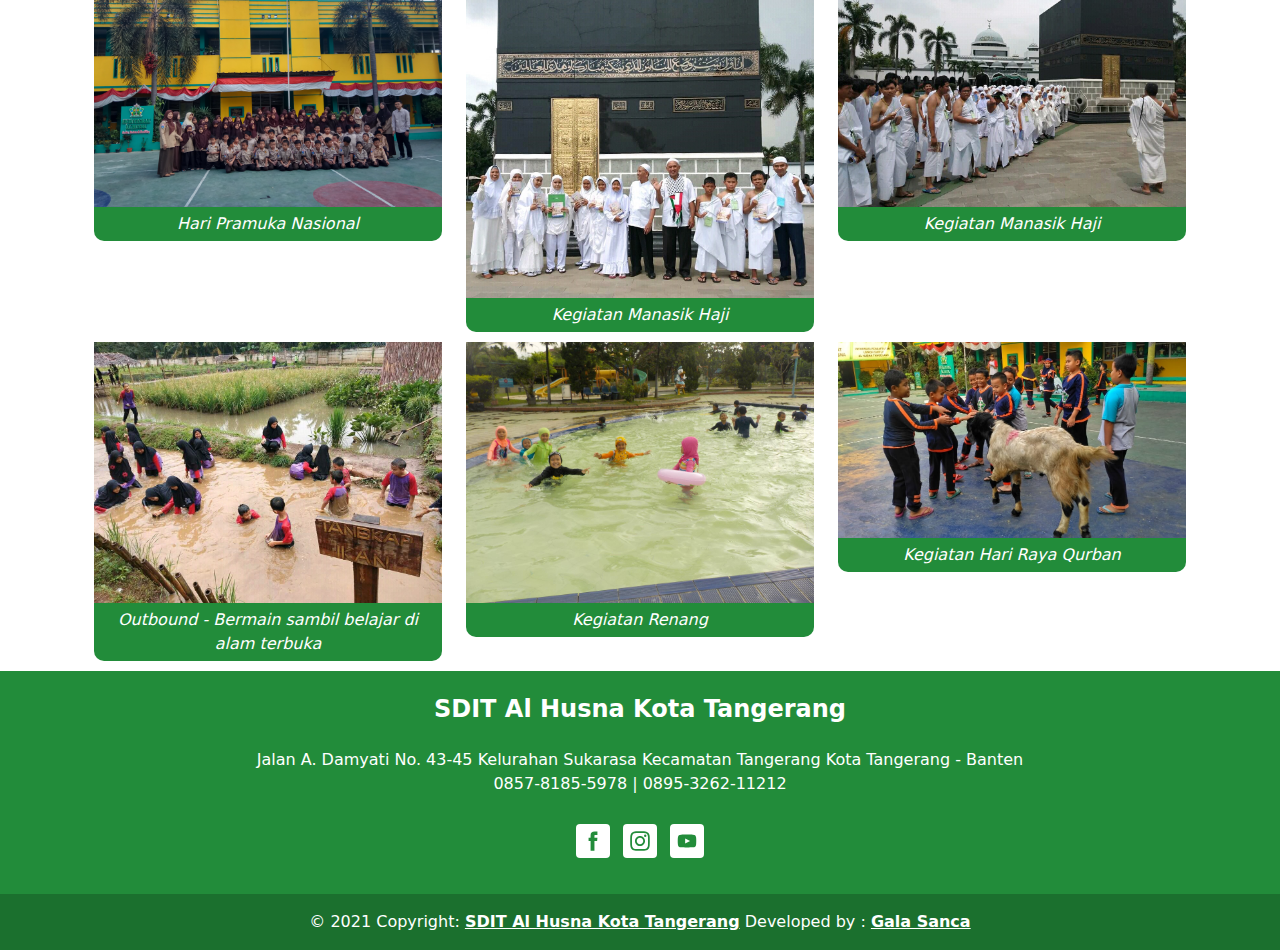
==== commit ec33e3d6: "Perbaikan versi 0.5.2" ====
--- a/index.html
+++ b/index.html
@@ -254,6 +254,10 @@
                 <img class="img-fluid" src="img/foto/7foto.jpg" alt="">
                 <div class="photo-caption">Kegiatan Ekskul : Sains Club</div>
             </div>
+            <div class="col-lg-4 col-md-6">
+              <img class="img-fluid" src="img/foto/pramuka2.png" alt="">
+              <div class="photo-caption">Kegiatan Ekskul : Pramuka</div>
+          </div>
                 <div class="col-lg-4 col-md-6">
                     <img class="img-fluid" src="img/foto/3foto.jpg" alt="">
                     <div class="photo-caption">Perayaan Hari Guru Nasional</div>
@@ -290,6 +294,14 @@
                     <img class="img-fluid" src="img/foto/15foto.jpg" alt="">
                     <div class="photo-caption">Outbound - Bermain sambil belajar di alam terbuka</div>
                 </div>
+                <div class="col-lg-4 col-md-6">
+                  <img class="img-fluid" src="img/foto/renang.jpg" alt="">
+                  <div class="photo-caption">Kegiatan Renang</div>
+              </div>
+              <div class="col-lg-4 col-md-6">
+                <img class="img-fluid" src="img/foto/qurban.jpg" alt="">
+                <div class="photo-caption">Kegiatan Hari Raya Qurban</div>
+            </div>
             </div>
         </div>
         
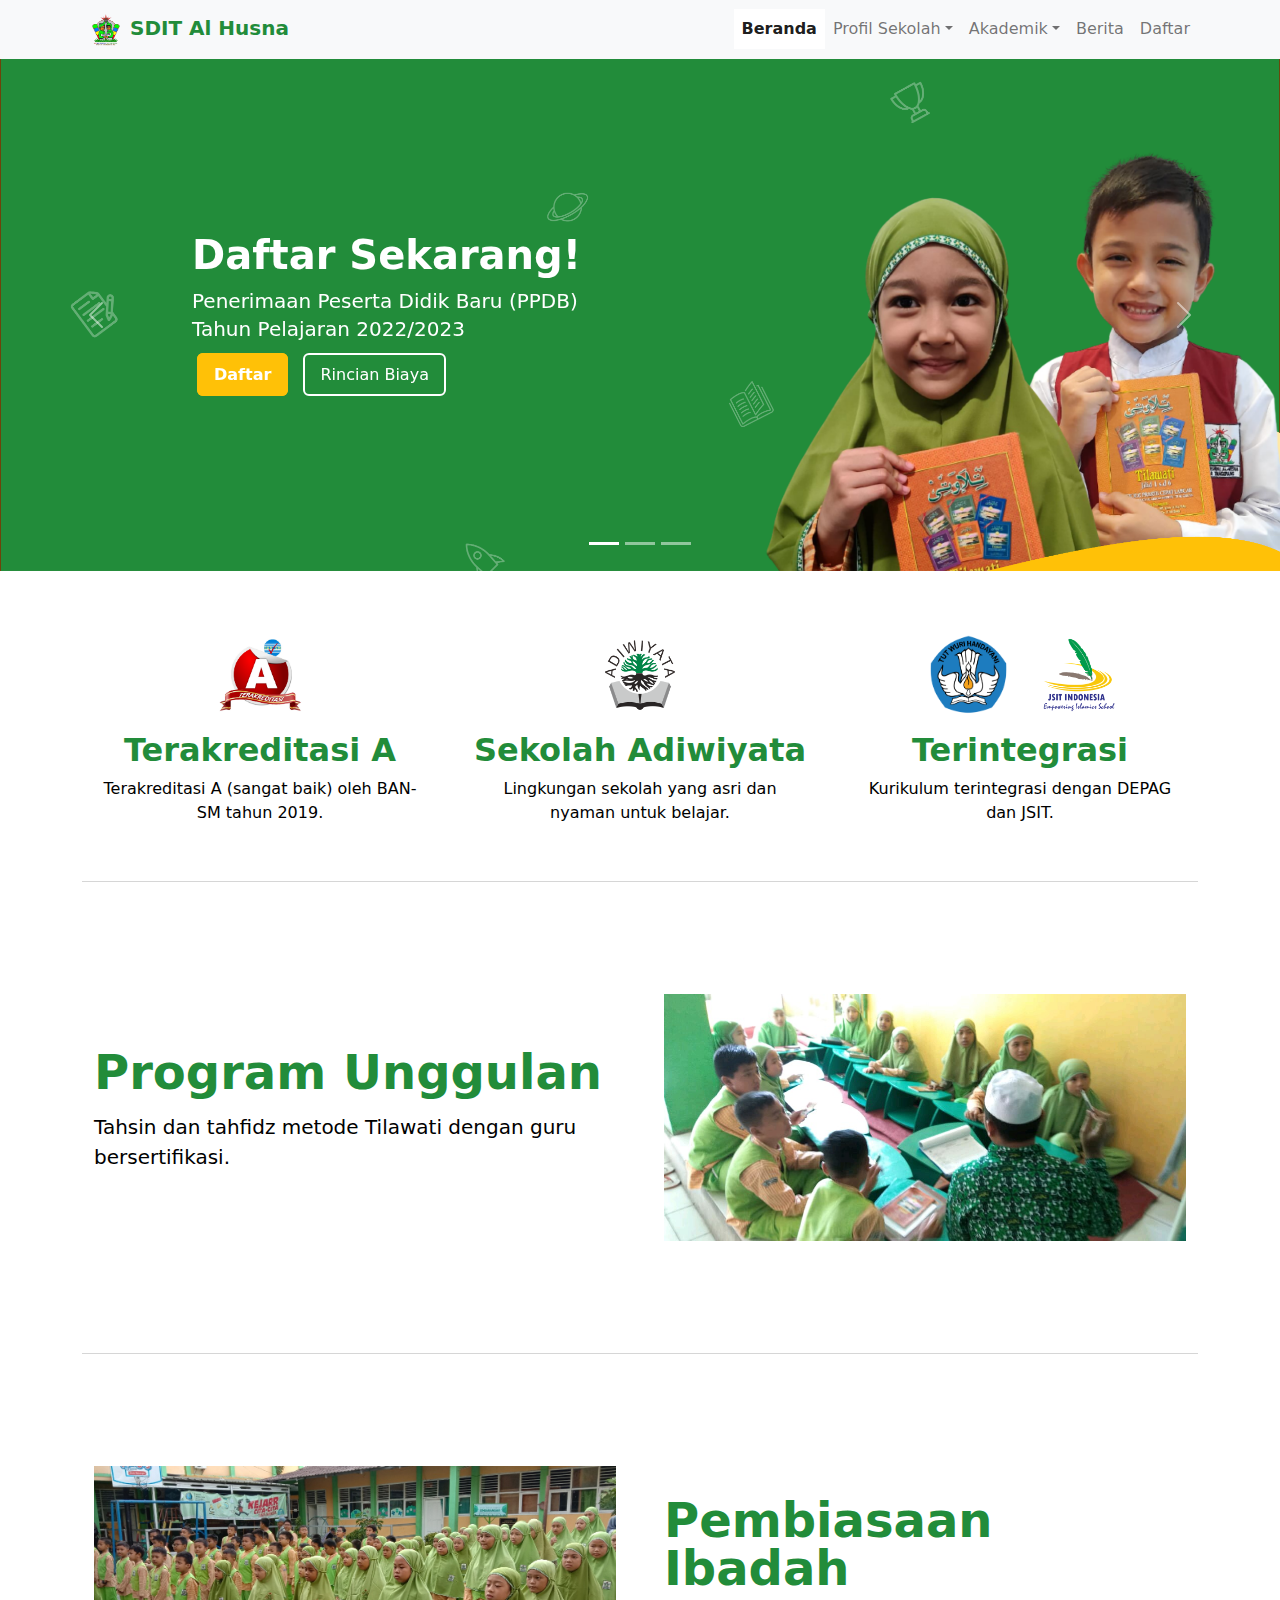
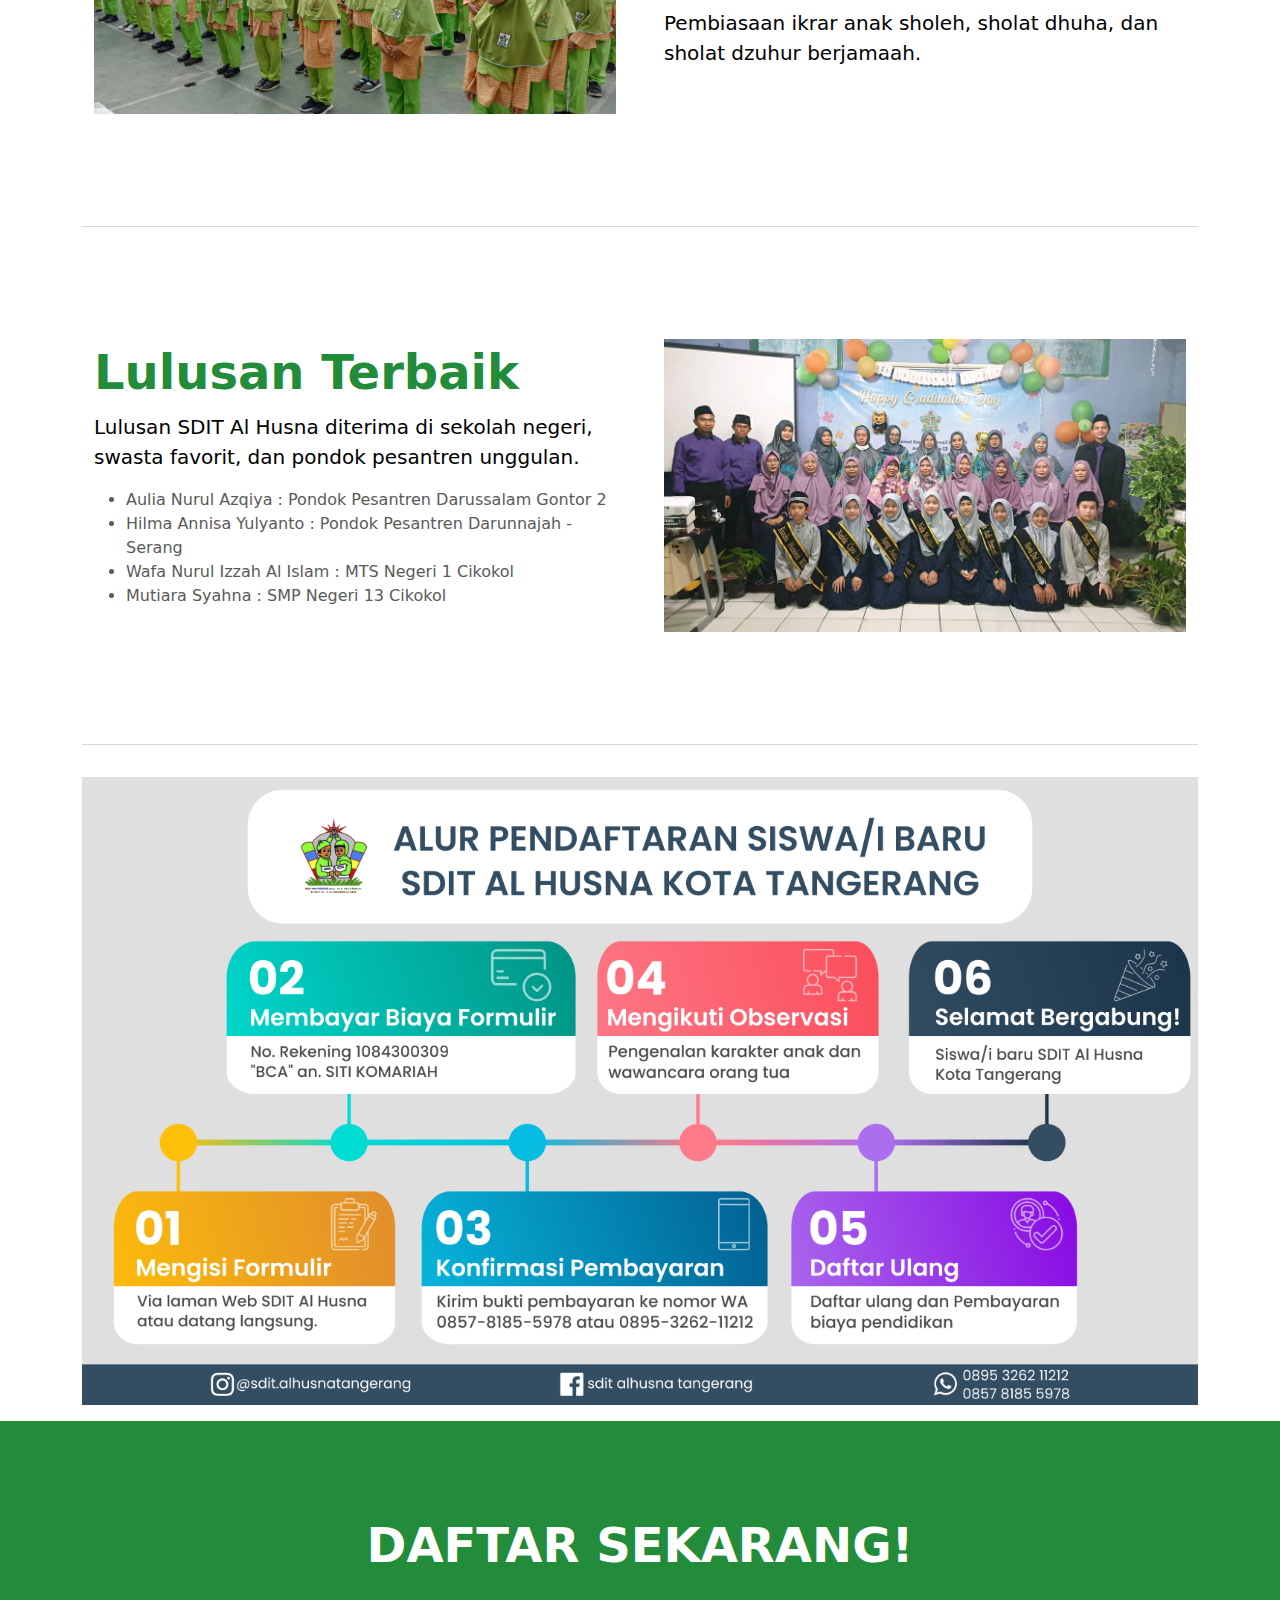
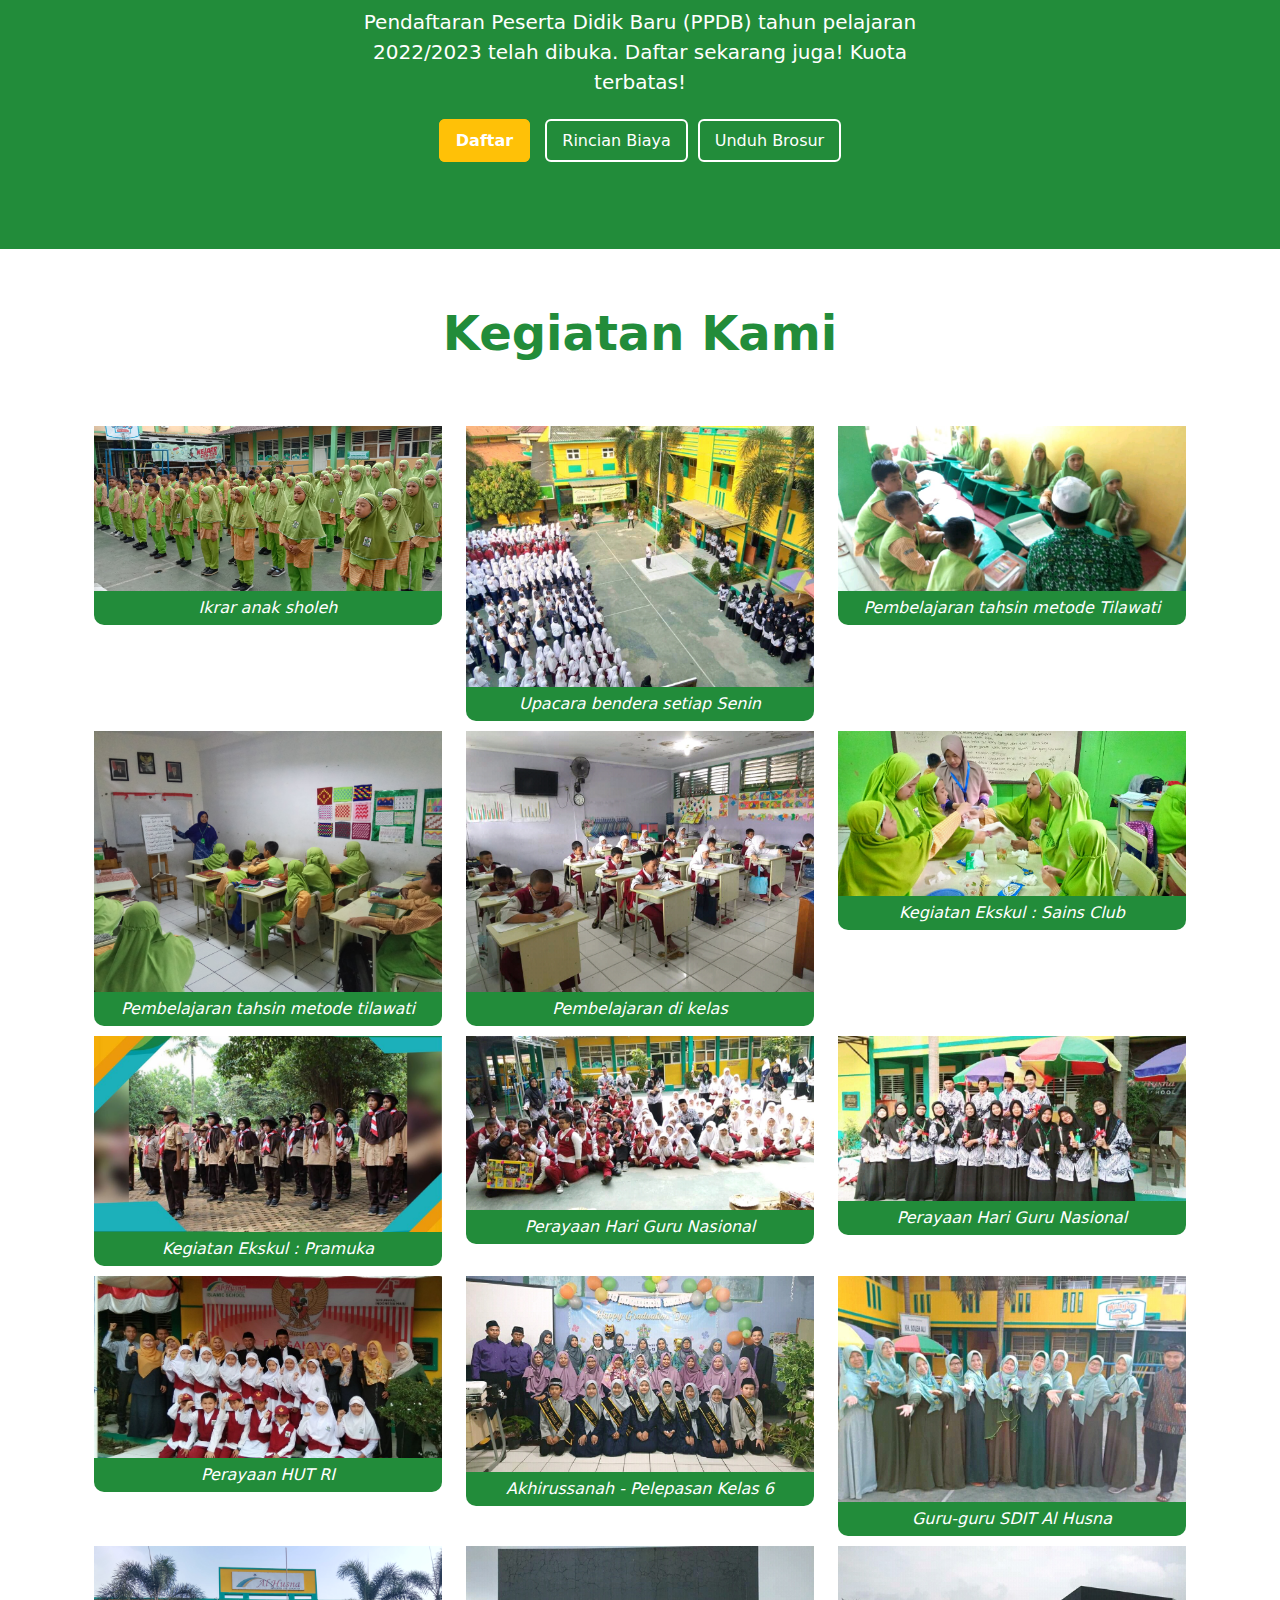
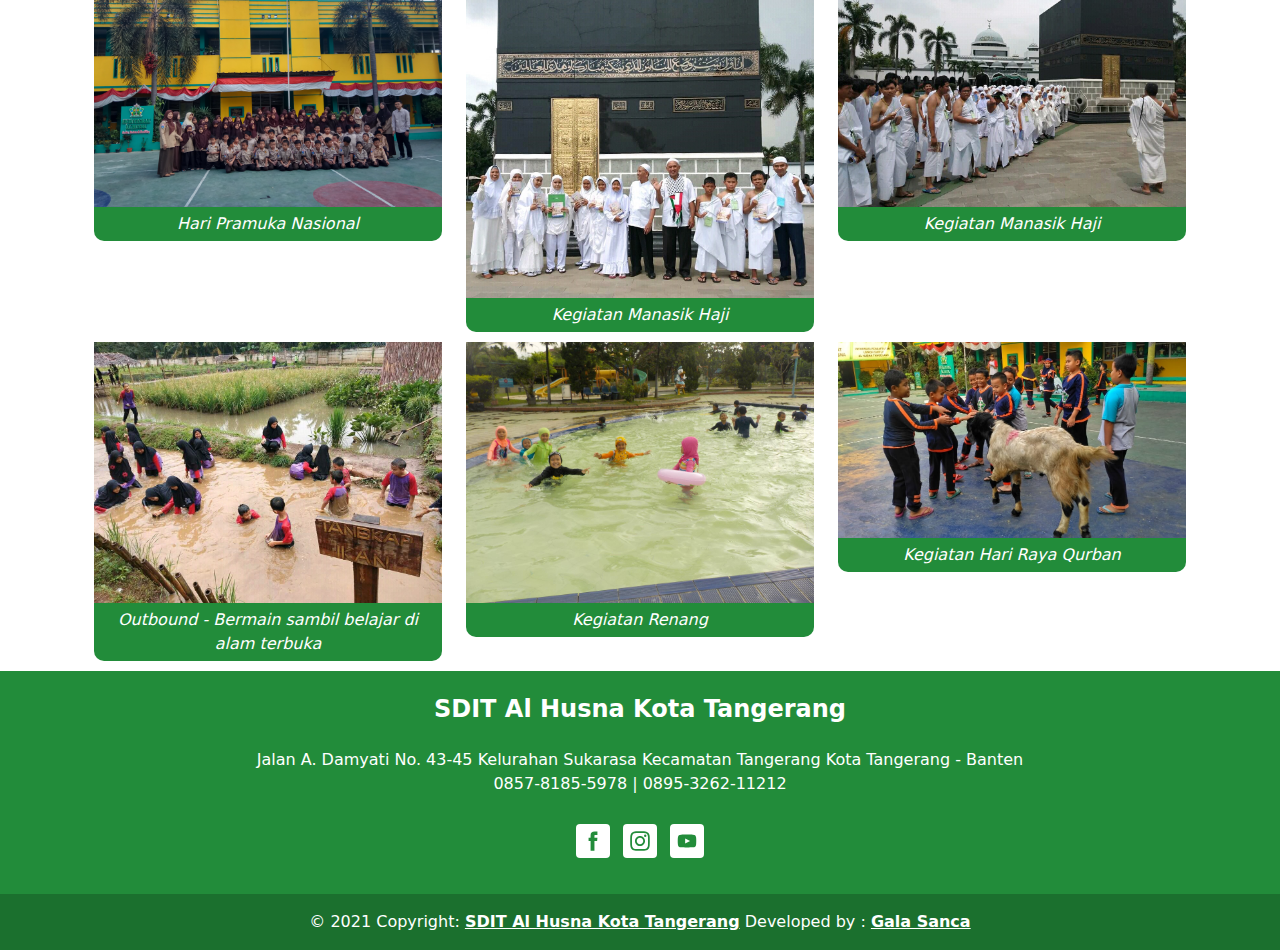
==== commit 54dcfdbf: "Menghapus file bootstrap yang tidak terpakai" ====
--- a/index.html
+++ b/index.html
@@ -64,7 +64,7 @@
                 </ul>
               </li>
               <li class="nav-item">
-                <a class="nav-link" href="#">Berita</a>
+                <a class="nav-link" href="berita.sditalta.sch.id">Berita</a>
               </li>    
               <li class="nav-item">
                 <a class="nav-link" href="#daftar">Daftar</a>
@@ -90,7 +90,7 @@
             <img style="object-fit:cover;" src="img/banner_web.png" class="d-block w-100" alt="...">
             <div style="text-align: left;" class="carousel-caption d-md-block">
               <h1 class="fw-bold">Daftar Sekarang!</h1>
-              <p style="max-width: 400px;" class="text-white">Penerimaan Peserta Didik Baru (PPDB) Tahun Pelajaran 2021/2022</p>
+              <p style="max-width: 400px;" class="text-white">Penerimaan Peserta Didik Baru (PPDB) Tahun Pelajaran 2022/2023</p>
               <div class="regist-btn">
                 <a class="daftar" target="_blank" href="https://bit.ly/PendaftaranSDITALHUSNA">Daftar</a>
                 <a class="biaya" target="_blank" href="../img/foto/rincianbiaya.jpeg">Rincian Biaya</a>
@@ -216,7 +216,7 @@
             <div class="d-grid gap-2 d-sm-flex justify-content-sm-center">
               <div class="regist-btn">
                 <a class="daftar" target="_blank" href="https://bit.ly/PendaftaranSDITALHUSNA">Daftar</a>
-                <a class="biaya" target="_blank" href="../img/foto/rincianbiaya.jpeg">Rincian Biaya</a>
+                <a class="biaya" target="_blank" href="../img/foto/rincianbiaya.jpeg">Rincian Biaya</a><a class="biaya" target="_blank" href="../img/foto/rincianbiaya.jpeg">Unduh Brosur</a>
               </div>
             </div>
           </div>
